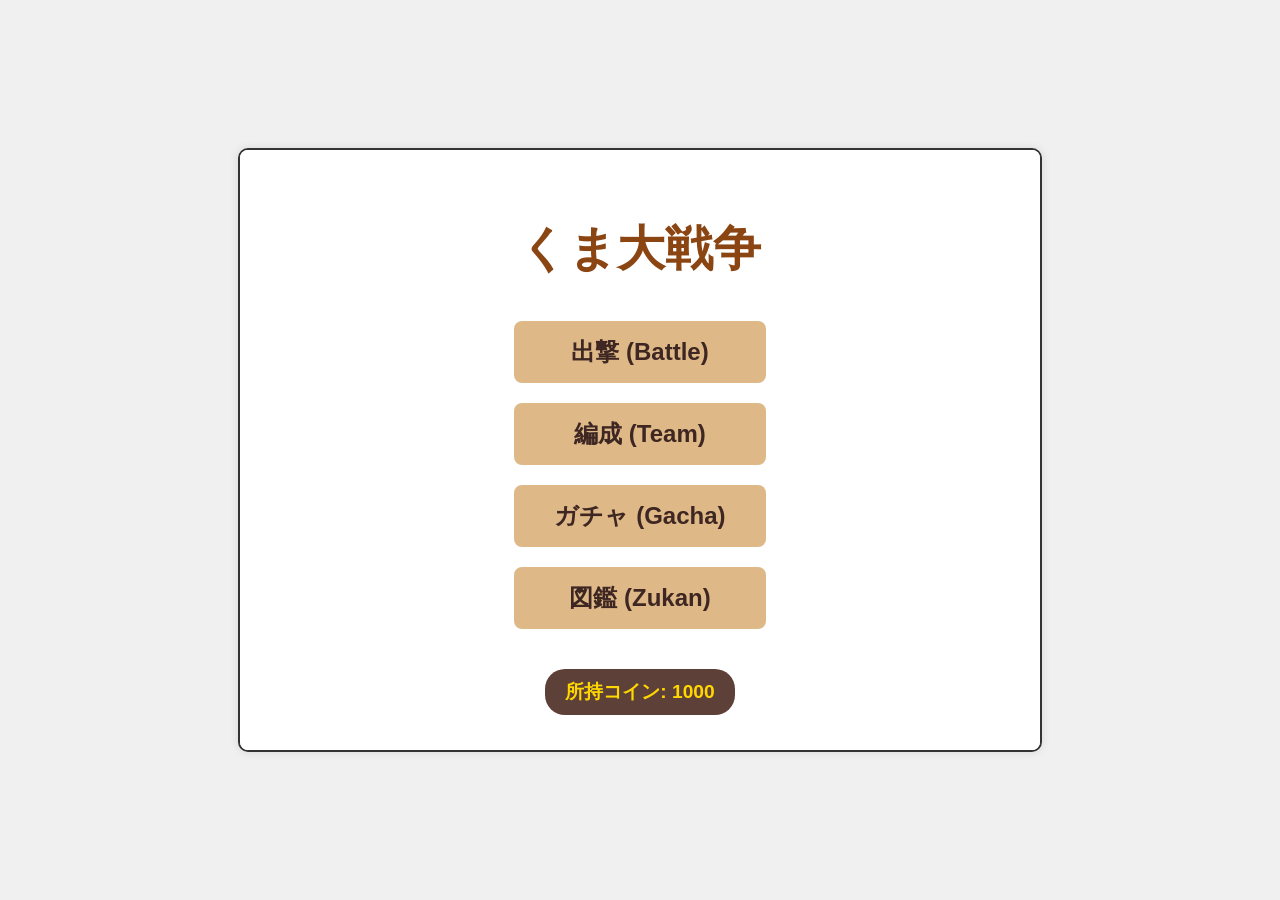
==== index.html @ 0bd3c13e "Add Worker Upgrade and Base Cannon features" ====
<!DOCTYPE html>
<html lang="ja">
<head>
    <meta charset="UTF-8">
    <meta name="viewport" content="width=device-width, initial-scale=1.0">
    <title>くま大戦争</title>
    <link rel="stylesheet" href="style.css">
</head>
<body>
    <div id="game-container">
        <!-- Main Menu -->
        <div id="main-menu-screen">
            <h1>くま大戦争</h1>
            <div class="menu-buttons">
                <button id="menu-start-btn" class="menu-btn">出撃 (Battle)</button>
                <button id="menu-team-btn" class="menu-btn">編成 (Team)</button>
                <button id="menu-gacha-btn" class="menu-btn">ガチャ (Gacha)</button>
                <button id="menu-zukan-btn" class="menu-btn">図鑑 (Zukan)</button>
            </div>
            <div id="global-coins-display">所持コイン: <span id="player-coins">0</span></div>
        </div>

        <!-- Team Select Screen -->
        <div id="team-select-screen" style="display: none;">
            <h2>チーム編成 (Team Edit)</h2>
            <p>10匹まで選んでください (<span id="team-count">0 / 10</span>)</p>
            <div id="team-grid">
                <!-- Generated by JS -->
            </div>
            <button id="back-to-menu-from-team-btn" class="back-btn">戻る</button>
        </div>

        <!-- Stage Select -->
        <div id="stage-select-screen" style="display: none;">
            <h2>ステージを選んでください</h2>
            <div class="stage-list">
                <!-- 1-10 -->
                <button class="stage-btn" data-stage="1">ステージ 1: 森の入り口</button>
                <button class="stage-btn" data-stage="2">ステージ 2: 蜂蜜の川</button>
                <button class="stage-btn" data-stage="3">ステージ 3: 洞窟の奥</button>
                <button class="stage-btn" data-stage="4">ステージ 4: 迷いの森</button>
                <button class="stage-btn" data-stage="5">ステージ 5: 嵐の山</button>
                <button class="stage-btn" data-stage="6">ステージ 6: 灼熱の砂漠</button>
                <button class="stage-btn" data-stage="7">ステージ 7: 氷の宮殿</button>
                <button class="stage-btn" data-stage="8">ステージ 8: 天空の城</button>
                <button class="stage-btn" data-stage="9">ステージ 9: 宇宙の果て</button>
                <button class="stage-btn" data-stage="10">ステージ 10: クマの神域</button>
                <!-- 11-20 -->
                <button class="stage-btn" data-stage="11">ステージ 11: 異次元の扉</button>
                <button class="stage-btn" data-stage="12">ステージ 12: 歪んだ時空</button>
                <button class="stage-btn" data-stage="13">ステージ 13: 混沌の海</button>
                <button class="stage-btn" data-stage="14">ステージ 14: 絶望の淵</button>
                <button class="stage-btn" data-stage="15">ステージ 15: 終焉の地</button>
                <button class="stage-btn" data-stage="16">ステージ 16: 再生の光</button>
                <button class="stage-btn" data-stage="17">ステージ 17: 神々の遊戯</button>
                <button class="stage-btn" data-stage="18">ステージ 18: 無限の回廊</button>
                <button class="stage-btn" data-stage="19">ステージ 19: 真理の扉</button>
                <button class="stage-btn" data-stage="20">ステージ 20: 最終決戦</button>
                <!-- 21-30 -->
                <button class="stage-btn" data-stage="21">ステージ 21: 天使の階段</button>
                <button class="stage-btn" data-stage="22">ステージ 22: 悪魔の住処</button>
                <button class="stage-btn" data-stage="23">ステージ 23: 機械仕掛けの森</button>
                <button class="stage-btn" data-stage="24">ステージ 24: 侍の道場</button>
                <button class="stage-btn" data-stage="25">ステージ 25: 竜の巣窟</button>
                <button class="stage-btn" data-stage="26">ステージ 26: 虹の架け橋</button>
                <button class="stage-btn" data-stage="27">ステージ 27: 闇の深淵</button>
                <button class="stage-btn" data-stage="28">ステージ 28: 光の果て</button>
                <button class="stage-btn" data-stage="29">ステージ 29: 虚無の空間</button>
                <button class="stage-btn" data-stage="30">ステージ 30: 新・最終決戦</button>
                <!-- 31-50 -->
                <button class="stage-btn" data-stage="31">ステージ 31: 幻影の塔 1F</button>
                <button class="stage-btn" data-stage="32">ステージ 32: 幻影の塔 2F</button>
                <button class="stage-btn" data-stage="33">ステージ 33: 幻影の塔 3F</button>
                <button class="stage-btn" data-stage="34">ステージ 34: 幻影の塔 4F</button>
                <button class="stage-btn" data-stage="35">ステージ 35: 幻影の塔 5F</button>
                <button class="stage-btn" data-stage="36">ステージ 36: 幻影の塔 6F</button>
                <button class="stage-btn" data-stage="37">ステージ 37: 幻影の塔 7F</button>
                <button class="stage-btn" data-stage="38">ステージ 38: 幻影の塔 8F</button>
                <button class="stage-btn" data-stage="39">ステージ 39: 幻影の塔 9F</button>
                <button class="stage-btn" data-stage="40">ステージ 40: 幻影の塔 頂上</button>
                <button class="stage-btn" data-stage="41">ステージ 41: 裏・森の入り口</button>
                <button class="stage-btn" data-stage="42">ステージ 42: 裏・蜂蜜の川</button>
                <button class="stage-btn" data-stage="43">ステージ 43: 裏・洞窟の奥</button>
                <button class="stage-btn" data-stage="44">ステージ 44: 裏・迷いの森</button>
                <button class="stage-btn" data-stage="45">ステージ 45: 裏・嵐の山</button>
                <button class="stage-btn" data-stage="46">ステージ 46: 裏・灼熱の砂漠</button>
                <button class="stage-btn" data-stage="47">ステージ 47: 裏・氷の宮殿</button>
                <button class="stage-btn" data-stage="48">ステージ 48: 裏・天空の城</button>
                <button class="stage-btn" data-stage="49">ステージ 49: 裏・宇宙の果て</button>
                <button class="stage-btn" data-stage="50">ステージ 50: 真・クマの神域</button>
                <!-- 51-100 (Rainbow Road) -->
                <button class="stage-btn" data-stage="51">ステージ 51: レインボーロード 1</button>
                <button class="stage-btn" data-stage="52">ステージ 52: レインボーロード 2</button>
                <button class="stage-btn" data-stage="53">ステージ 53: レインボーロード 3</button>
                <button class="stage-btn" data-stage="54">ステージ 54: レインボーロード 4</button>
                <button class="stage-btn" data-stage="55">ステージ 55: レインボーロード 5</button>
                <button class="stage-btn" data-stage="56">ステージ 56: レインボーロード 6</button>
                <button class="stage-btn" data-stage="57">ステージ 57: レインボーロード 7</button>
                <button class="stage-btn" data-stage="58">ステージ 58: レインボーロード 8</button>
                <button class="stage-btn" data-stage="59">ステージ 59: レインボーロード 9</button>
                <button class="stage-btn" data-stage="60">ステージ 60: レインボーロード 10</button>
                <button class="stage-btn" data-stage="61">ステージ 61: レインボーロード 11</button>
                <button class="stage-btn" data-stage="62">ステージ 62: レインボーロード 12</button>
                <button class="stage-btn" data-stage="63">ステージ 63: レインボーロード 13</button>
                <button class="stage-btn" data-stage="64">ステージ 64: レインボーロード 14</button>
                <button class="stage-btn" data-stage="65">ステージ 65: レインボーロード 15</button>
                <button class="stage-btn" data-stage="66">ステージ 66: レインボーロード 16</button>
                <button class="stage-btn" data-stage="67">ステージ 67: レインボーロード 17</button>
                <button class="stage-btn" data-stage="68">ステージ 68: レインボーロード 18</button>
                <button class="stage-btn" data-stage="69">ステージ 69: レインボーロード 19</button>
                <button class="stage-btn" data-stage="70">ステージ 70: レインボーロード 20</button>
                <button class="stage-btn" data-stage="71">ステージ 71: レインボーロード 21</button>
                <button class="stage-btn" data-stage="72">ステージ 72: レインボーロード 22</button>
                <button class="stage-btn" data-stage="73">ステージ 73: レインボーロード 23</button>
                <button class="stage-btn" data-stage="74">ステージ 74: レインボーロード 24</button>
                <button class="stage-btn" data-stage="75">ステージ 75: レインボーロード 25</button>
                <button class="stage-btn" data-stage="76">ステージ 76: レインボーロード 26</button>
                <button class="stage-btn" data-stage="77">ステージ 77: レインボーロード 27</button>
                <button class="stage-btn" data-stage="78">ステージ 78: レインボーロード 28</button>
                <button class="stage-btn" data-stage="79">ステージ 79: レインボーロード 29</button>
                <button class="stage-btn" data-stage="80">ステージ 80: レインボーロード 30</button>
                <button class="stage-btn" data-stage="81">ステージ 81: レインボーロード 31</button>
                <button class="stage-btn" data-stage="82">ステージ 82: レインボーロード 32</button>
                <button class="stage-btn" data-stage="83">ステージ 83: レインボーロード 33</button>
                <button class="stage-btn" data-stage="84">ステージ 84: レインボーロード 34</button>
                <button class="stage-btn" data-stage="85">ステージ 85: レインボーロード 35</button>
                <button class="stage-btn" data-stage="86">ステージ 86: レインボーロード 36</button>
                <button class="stage-btn" data-stage="87">ステージ 87: レインボーロード 37</button>
                <button class="stage-btn" data-stage="88">ステージ 88: レインボーロード 38</button>
                <button class="stage-btn" data-stage="89">ステージ 89: レインボーロード 39</button>
                <button class="stage-btn" data-stage="90">ステージ 90: レインボーロード 40</button>
                <button class="stage-btn" data-stage="91">ステージ 91: レインボーロード 41</button>
                <button class="stage-btn" data-stage="92">ステージ 92: レインボーロード 42</button>
                <button class="stage-btn" data-stage="93">ステージ 93: レインボーロード 43</button>
                <button class="stage-btn" data-stage="94">ステージ 94: レインボーロード 44</button>
                <button class="stage-btn" data-stage="95">ステージ 95: レインボーロード 45</button>
                <button class="stage-btn" data-stage="96">ステージ 96: レインボーロード 46</button>
                <button class="stage-btn" data-stage="97">ステージ 97: レインボーロード 47</button>
                <button class="stage-btn" data-stage="98">ステージ 98: レインボーロード 48</button>
                <button class="stage-btn" data-stage="99">ステージ 99: レインボーロード 49</button>
                <button class="stage-btn" data-stage="100">ステージ 100: レインボーロード 終点</button>
            </div>
            <button id="back-to-menu-btn" class="back-btn">戻る</button>
        </div>

        <!-- Gacha Screen -->
        <div id="gacha-screen" style="display: none;">
            <h2>キャラガチャ</h2>
            <div id="gacha-visual">
                <div id="gacha-result">?</div>
            </div>
            <p>1回 500コイン</p>
            <button id="pull-gacha-btn" class="menu-btn">ガチャを回す</button>
            <div id="gacha-message"></div>
            <button id="back-to-menu-from-gacha-btn" class="back-btn">戻る</button>
        </div>

        <!-- Zukan Screen -->
        <div id="zukan-screen" style="display: none;">
            <h2>キャラクター図鑑</h2>
            <div id="zukan-grid">
                <!-- Generated by JS -->
            </div>
            <button id="back-to-menu-from-zukan-btn" class="back-btn">戻る</button>
        </div>

        <!-- Game Screen -->
        <div id="game-screen" style="display: none;">
            <div id="game-header">
                <h2 id="current-stage-title">Stage Title</h2>
                <div id="money-container">¥ <span id="money-display">0</span></div>
            </div>

            <div id="battle-field">
                <div id="player-base" class="base">
                    <div class="base-hp">HP: <span id="player-base-hp">1000</span></div>
                    🏠
                </div>
                <div id="lane">
                    <!-- Units will be added here dynamically -->
                </div>
                <div id="enemy-base" class="base">
                    <div class="base-hp">HP: <span id="enemy-base-hp">1000</span></div>
                    🏰
                </div>
            </div>

            <div id="system-controls">
                <button id="upgrade-worker-btn" class="system-btn">働きネコ</button>
                <button id="fire-cannon-btn" class="system-btn" disabled>にゃんこ砲</button>
            </div>

            <div id="controls">
                <!-- Buttons generated by JS based on unlocks -->
            </div>

            <button id="back-to-select-btn">撤退する (ステージ選択へ)</button>
        </div>
    </div>
    <script src="game.js"></script>
</body>
</html>
---- style.css ----
body {
    font-family: 'Arial', sans-serif;
    background-color: #f0f0f0;
    display: flex;
    justify-content: center;
    align-items: center;
    height: 100vh;
    margin: 0;
}

#game-container {
    width: 800px;
    height: 600px;
    background-color: #fff;
    border: 2px solid #333;
    border-radius: 10px;
    box-shadow: 0 0 10px rgba(0,0,0,0.1);
    position: relative;
    overflow: hidden;
    display: flex;
    flex-direction: column;
}

/* Screens */
#main-menu-screen, #stage-select-screen, #gacha-screen, #zukan-screen, #team-select-screen, #game-screen {
    width: 100%;
    height: 100%;
    display: flex;
    flex-direction: column;
    align-items: center;
    position: absolute;
    top: 0;
    left: 0;
    background-color: #fff;
}

#main-menu-screen {
    justify-content: center;
    z-index: 10;
}

#stage-select-screen, #gacha-screen, #zukan-screen, #team-select-screen {
    z-index: 5;
    padding-top: 20px;
    overflow-y: auto;
}

/* Main Menu */
h1 {
    font-size: 3em;
    color: #8b4513;
    margin-bottom: 40px;
}

.menu-buttons {
    display: flex;
    flex-direction: column;
    gap: 20px;
    margin-bottom: 20px;
}

.menu-btn {
    padding: 15px 40px;
    font-size: 1.5em;
    cursor: pointer;
    background-color: #deb887;
    border: none;
    border-radius: 8px;
    color: #3e2723;
    font-weight: bold;
    transition: transform 0.1s;
}

.menu-btn:hover {
    background-color: #cd853f;
    transform: scale(1.05);
}

#global-coins-display {
    font-size: 1.2em;
    color: #ffd700;
    font-weight: bold;
    background-color: #5d4037;
    padding: 10px 20px;
    border-radius: 20px;
    margin-top: 20px;
}

/* Stage Select */
.stage-list {
    display: flex;
    flex-wrap: wrap;
    justify-content: center;
    gap: 10px;
    padding: 20px;
    max-height: 450px;
    overflow-y: auto;
}

.stage-btn {
    width: 200px;
    padding: 10px;
    font-size: 1em;
    cursor: pointer;
    background-color: #ffcc80;
    border: 1px solid #e65100;
    border-radius: 5px;
}

.stage-btn:disabled, .stage-btn.locked {
    background-color: #ccc;
    border-color: #999;
    color: #666;
    cursor: not-allowed;
    opacity: 0.6;
}

.back-btn {
    margin-top: 10px;
    padding: 10px 20px;
    background-color: #aaa;
    border: none;
    cursor: pointer;
    border-radius: 5px;
    font-size: 1em;
}

/* Gacha */
#gacha-visual {
    width: 200px;
    height: 200px;
    border: 5px dashed #ffa000;
    display: flex;
    justify-content: center;
    align-items: center;
    margin: 20px;
    background-color: #fff8e1;
    font-size: 5em;
}

#gacha-message {
    height: 30px;
    margin-top: 10px;
    color: #d84315;
    font-weight: bold;
}

/* Zukan & Team Select */
#zukan-grid, #team-grid {
    display: grid;
    grid-template-columns: repeat(4, 1fr);
    gap: 10px;
    padding: 20px;
    max-height: 450px;
    overflow-y: auto;
    width: 90%;
}

.zukan-item, .team-item {
    border: 2px solid #8d6e63;
    border-radius: 5px;
    padding: 10px;
    text-align: center;
    background-color: #efebe9;
    display: flex;
    flex-direction: column;
    align-items: center;
    justify-content: center;
    cursor: pointer; /* Enable pointer for team select */
    transition: all 0.2s;
}

.zukan-item.locked {
    background-color: #ccc;
    color: #666;
    cursor: default;
}

.team-item:hover {
    background-color: #d7ccc8;
}

.team-item.selected {
    border-color: #ff3d00;
    background-color: #ffccbc;
    box-shadow: 0 0 10px rgba(255, 61, 0, 0.5);
    transform: scale(1.05);
}

.zukan-icon {
    font-size: 3em;
    margin-bottom: 5px;
}

/* Game Screen */
#game-header {
    width: 100%;
    height: 50px;
    background-color: #8d6e63;
    color: white;
    display: flex;
    justify-content: space-between;
    align-items: center;
    padding: 0 20px;
    box-sizing: border-box;
}

#money-container {
    font-size: 1.5em;
    font-weight: bold;
    color: #ffd700;
}

#battle-field {
    flex-grow: 1;
    width: 100%;
    background-color: #e0f7fa;
    position: relative;
    overflow: hidden;
    display: flex;
    align-items: flex-end;
    padding-bottom: 20px;
    border-bottom: 5px solid #795548;
}

.base {
    width: 80px;
    height: 100px;
    font-size: 4em;
    display: flex;
    justify-content: center;
    align-items: flex-end;
    position: absolute;
    bottom: 20px;
    z-index: 10;
}

#player-base { left: 20px; }
#enemy-base { right: 20px; transform: scaleX(-1); }

.base-hp {
    position: absolute;
    top: -30px;
    font-size: 14px;
    background: rgba(0,0,0,0.5);
    color: white;
    padding: 2px 5px;
    border-radius: 3px;
    transform: scaleX(1);
    white-space: nowrap;
}
#enemy-base .base-hp { transform: scaleX(-1); }

#lane { width: 100%; height: 100%; position: relative; }

.unit {
    position: absolute;
    bottom: 20px;
    display: flex;
    justify-content: center;
    align-items: center;
    transition: left 0.1s linear;
    /* Improved Visibility */
    font-size: 1.5em;
    border: 2px solid white;
    box-shadow: 0 0 5px rgba(0,0,0,0.5);
    background-color: rgba(255, 255, 255, 0.9); /* More opaque */
    z-index: 20; /* Ensure on top */
}

.unit.player {
    color: #5d4037;
    border-color: #4caf50; /* Greenish border for allies */
    border-radius: 50%;
}
.unit.enemy {
    color: #b71c1c;
    border-color: #f44336; /* Reddish border for enemies */
    transform: scaleX(-1);
    border-radius: 50%;
}

/* Unit Styles */
.unit[data-type="little"] { width: 50px; height: 50px; font-size: 2em; } /* Increased base size */
.unit[data-type="pillar"] { width: 50px; height: 80px; font-size: 2em; border-radius: 5px; }
.unit[data-type="big"] { width: 70px; height: 70px; font-size: 2.5em; }
.unit[data-type="max"] { width: 100px; height: 100px; font-size: 4em; }
.unit[data-type="ninja"] { width: 45px; height: 45px; font-size: 1.8em; border: 2px solid #333; }
.unit[data-type="magic"] { width: 60px; height: 80px; font-size: 2.2em; border-radius: 30% 70% 70% 30% / 30% 30% 70% 70%; }
.unit[data-type="mecha"] { width: 90px; height: 90px; font-size: 3em; border: 3px solid silver; background-color: #90a4ae !important; }
.unit[data-type="galaxy"] { width: 120px; height: 120px; font-size: 5em; border: 3px solid gold; box-shadow: 0 0 15px purple; }
.unit[data-type="universe"] { width: 140px; height: 140px; font-size: 6em; border: 3px solid #000; box-shadow: 0 0 20px white; background: #000 !important; color: white; }
.unit[data-type="dimension"] { width: 80px; height: 80px; font-size: 4em; filter: invert(1); }
.unit[data-type="god"] { width: 150px; height: 150px; font-size: 7em; text-shadow: 0 0 10px gold; }
.unit[data-type="infinity"] { width: 160px; height: 160px; font-size: 8em; animation: pulse 1s infinite; }
.unit[data-type="fire"] { width: 60px; height: 60px; font-size: 2.5em; border: 2px solid red; background: #ffccbc; }
.unit[data-type="ice"] { width: 60px; height: 60px; font-size: 2.5em; border: 2px solid cyan; background: #e0f7fa; }
.unit[data-type="thunder"] { width: 50px; height: 50px; font-size: 2em; border: 2px solid yellow; background: #fff9c4; }
.unit[data-type="knight"] { width: 70px; height: 70px; font-size: 3em; border: 3px solid #555; background: #cfd8dc; border-radius: 10px; }
.unit[data-type="king"] { width: 100px; height: 100px; font-size: 4em; border: 4px solid gold; background: #ffe0b2; }
.unit[data-type="angel"] { width: 80px; height: 80px; font-size: 3em; border: 3px solid white; background: #e3f2fd; box-shadow: 0 0 15px white; }
.unit[data-type="devil"] { width: 90px; height: 90px; font-size: 3.5em; border: 3px solid #b71c1c; background: #212121; color: red; }
.unit[data-type="robot"] { width: 85px; height: 85px; font-size: 3.2em; border: 3px solid #78909c; background: #37474f; color: cyan; }
.unit[data-type="samurai"] { width: 75px; height: 75px; font-size: 3em; border: 3px solid #1a237e; background: #e8eaf6; }
.unit[data-type="craft"] { width: 100px; height: 60px; font-size: 3em; border: 2px solid #555; background: #b0bec5; border-radius: 5px 50% 50% 5px; } /* Plane shape-ish */
.unit[data-type="dragon"] { width: 120px; height: 100px; font-size: 5em; border: 3px solid green; background: #e8f5e9; }
.unit[data-type="hero"] { width: 80px; height: 80px; font-size: 3.5em; border: 3px solid blue; background: #e3f2fd; box-shadow: 0 0 10px blue; }
.unit[data-type="alien"] { width: 70px; height: 90px; font-size: 3em; border: 2px solid lime; background: #000; color: lime; }
.unit[data-type="ghost"] { width: 70px; height: 70px; font-size: 3em; opacity: 0.7; filter: blur(1px); background: #f3e5f5; border: 1px dashed purple; }
.unit[data-type="legend"] { width: 180px; height: 180px; font-size: 9em; border: 5px double gold; background: linear-gradient(45deg, #ffd700, #fff, #ffd700); box-shadow: 0 0 30px gold; animation: spin 5s linear infinite; }
.unit[data-type="shadow"] { width: 70px; height: 70px; font-size: 3em; background: #333; color: #fff; box-shadow: 0 0 10px #000; opacity: 0.8; }
.unit[data-type="sun"] { width: 130px; height: 130px; font-size: 6em; background: #ffeb3b; border: 3px solid orange; box-shadow: 0 0 30px orange; border-radius: 50%; }
.unit[data-type="moon"] { width: 110px; height: 110px; font-size: 5em; background: #3f51b5; color: white; border: 3px solid white; border-radius: 50%; }
.unit[data-type="star"] { width: 90px; height: 90px; font-size: 4em; background: #00bcd4; border: 2px solid white; animation: pulse 0.5s infinite; }
.unit[data-type="blackhole"] { width: 150px; height: 150px; font-size: 1em; background: black; border: 2px solid purple; box-shadow: inset 0 0 20px purple; border-radius: 50%; }
.unit[data-type="virus"] { width: 60px; height: 60px; font-size: 2.5em; background: #c8e6c9; border: 2px dotted green; }
.unit[data-type="glitch"] { width: 80px; height: 80px; font-size: 3.5em; background: #e1bee7; border: 2px solid magenta; font-family: monospace; }
.unit[data-type="ufo"] { width: 100px; height: 60px; font-size: 4em; background: silver; border: 2px solid green; border-radius: 50% 50% 20% 20%; }
.unit[data-type="sniper"] { width: 55px; height: 55px; font-size: 2.5em; border: 2px solid green; }
.unit[data-type="tank"] { width: 80px; height: 60px; font-size: 3em; border: 3px solid #3e2723; background: #8d6e63; border-radius: 10px; }
.unit[data-type="vampire"] { width: 60px; height: 60px; font-size: 2.8em; border: 2px solid red; background: #212121; color: white; }
.unit[data-type="zombie"] { width: 60px; height: 60px; font-size: 2.5em; border: 2px solid #558b2f; background: #c5e1a5; filter: grayscale(0.5); }
.unit[data-type="fairy"] { width: 50px; height: 50px; font-size: 2.2em; border: 2px solid pink; background: #fce4ec; box-shadow: 0 0 10px pink; }
.unit[data-type="giant"] { width: 120px; height: 120px; font-size: 5em; border: 4px solid #5d4037; }
.unit[data-type="chef"] { width: 60px; height: 60px; font-size: 2.5em; border: 2px solid #eee; background: white; }
.unit[data-type="idol"] { width: 65px; height: 65px; font-size: 2.8em; border: 2px solid #e040fb; background: #f3e5f5; animation: pulse 0.8s infinite; }
.unit[data-type="detective"] { width: 60px; height: 60px; font-size: 2.5em; border: 2px solid #795548; background: #d7ccc8; }
.unit[data-type="panda"] { width: 55px; height: 55px; font-size: 2.5em; border: 3px solid black; background: white; }
/* New Units */
.unit[data-type="leaf"] { width: 45px; height: 45px; font-size: 2em; border: 2px solid green; background: #e8f5e9; border-radius: 0 50% 0 50%; }
.unit[data-type="flower"] { width: 50px; height: 50px; font-size: 2.2em; border: 2px solid pink; background: #fffde7; border-radius: 50%; }
.unit[data-type="tree"] { width: 70px; height: 80px; font-size: 3em; border: 3px solid brown; background: #c8e6c9; border-radius: 10px; }
.unit[data-type="cactus"] { width: 50px; height: 70px; font-size: 2.5em; border: 2px solid green; background: #a5d6a7; border-radius: 20px; }
.unit[data-type="mushroom"] { width: 50px; height: 50px; font-size: 2.2em; border: 2px solid red; background: #ffcdd2; border-radius: 50% 50% 10% 10%; }
.unit[data-type="cat"] { width: 50px; height: 50px; font-size: 2.2em; border: 2px solid orange; background: #fff3e0; border-radius: 30% 30% 50% 50%; }
.unit[data-type="dog"] { width: 55px; height: 55px; font-size: 2.3em; border: 2px solid brown; background: #efebe9; border-radius: 40%; }
.unit[data-type="rabbit"] { width: 45px; height: 60px; font-size: 2em; border: 2px solid pink; background: white; border-radius: 40% 40% 50% 50%; }
.unit[data-type="turtle"] { width: 60px; height: 40px; font-size: 2em; border: 3px solid green; background: #c8e6c9; border-radius: 50%; }
.unit[data-type="shark"] { width: 80px; height: 50px; font-size: 3em; border: 2px solid blue; background: #e3f2fd; border-radius: 50% 0 0 50%; }
.unit[data-type="doctor"] { width: 60px; height: 60px; font-size: 2.5em; border: 2px solid #00acc1; background: white; }
.unit[data-type="nurse"] { width: 60px; height: 60px; font-size: 2.5em; border: 2px solid #f48fb1; background: #fce4ec; }
.unit[data-type="police"] { width: 60px; height: 60px; font-size: 2.5em; border: 3px solid #1a237e; background: #e8eaf6; }
.unit[data-type="firefighter"] { width: 65px; height: 65px; font-size: 2.8em; border: 3px solid #d32f2f; background: #ffebee; }
.unit[data-type="pilot"] { width: 60px; height: 60px; font-size: 2.5em; border: 2px solid #1565c0; background: #e3f2fd; }
.unit[data-type="astronaut"] { width: 70px; height: 70px; font-size: 3em; border: 3px solid white; background: #eeeeee; border-radius: 50%; }
.unit[data-type="elf"] { width: 55px; height: 80px; font-size: 2.5em; border: 2px solid #66bb6a; background: #f1f8e9; }
.unit[data-type="dwarf"] { width: 60px; height: 50px; font-size: 2.5em; border: 3px solid #5d4037; background: #d7ccc8; }
.unit[data-type="orc"] { width: 70px; height: 70px; font-size: 3em; border: 3px solid #2e7d32; background: #a5d6a7; }
.unit[data-type="goblin"] { width: 45px; height: 45px; font-size: 2em; border: 2px solid #1b5e20; background: #c8e6c9; }
.unit[data-type="slime"] { width: 50px; height: 40px; font-size: 2em; border: 2px solid #2196f3; background: #bbdefb; border-radius: 50% 50% 10% 10%; opacity: 0.8; }
.unit[data-type="skeleton"] { width: 55px; height: 80px; font-size: 2.5em; border: 2px solid #bdbdbd; background: white; }
.unit[data-type="witch"] { width: 65px; height: 80px; font-size: 3em; border: 2px solid #7b1fa2; background: #f3e5f5; }
.unit[data-type="wizard"] { width: 65px; height: 80px; font-size: 3em; border: 2px solid #1565c0; background: #e3f2fd; }
.unit[data-type="cyborg"] { width: 75px; height: 75px; font-size: 3.2em; border: 3px solid silver; background: #cfd8dc; clip-path: polygon(10% 0, 100% 0, 100% 90%, 90% 100%, 0 100%, 0 10%); }
.unit[data-type="drone"] { width: 50px; height: 40px; font-size: 2em; border: 2px solid #455a64; background: white; animation: pulse 0.2s infinite; }
.unit[data-type="laser"] { width: 70px; height: 70px; font-size: 3em; border: 2px solid red; background: #ffebee; box-shadow: 0 0 15px red; }
.unit[data-type="rocket"] { width: 50px; height: 80px; font-size: 3em; border: 2px solid orange; background: #fff3e0; border-radius: 50% 50% 10% 10%; }
.unit[data-type="ball"] { width: 40px; height: 40px; font-size: 2em; border: 2px solid black; background: white; border-radius: 50%; animation: spin 2s linear infinite; }
.unit[data-type="box"] { width: 50px; height: 50px; font-size: 2.5em; border: 3px solid #795548; background: #d7ccc8; border-radius: 2px; }
.unit[data-type="cloud"] { width: 70px; height: 50px; font-size: 2.5em; border: 2px solid #90a4ae; background: white; border-radius: 20px; opacity: 0.9; }
.unit[data-type="rainbow"] { width: 100px; height: 100px; font-size: 4em; border: 4px solid white; background: linear-gradient(to right, red, orange, yellow, green, blue, indigo, violet); border-radius: 50%; opacity: 0.8; }
/* New Units 2 */
.unit[data-type="burger"] { width: 60px; height: 50px; font-size: 2.5em; border: 2px solid orange; background: #ffe0b2; border-radius: 10px; }
.unit[data-type="pizza"] { width: 60px; height: 60px; font-size: 2.5em; border: 2px solid red; background: #fff3e0; clip-path: polygon(50% 0%, 0% 100%, 100% 100%); }
.unit[data-type="sushi"] { width: 60px; height: 40px; font-size: 2.5em; border: 2px solid #333; background: white; border-radius: 5px; }
.unit[data-type="donut"] { width: 50px; height: 50px; font-size: 2.2em; border: 3px solid pink; background: #f8bbd0; border-radius: 50%; }
.unit[data-type="cake"] { width: 50px; height: 50px; font-size: 2.2em; border: 2px solid pink; background: white; }
.unit[data-type="baseball"] { width: 50px; height: 50px; font-size: 2.2em; border: 2px solid red; background: white; border-radius: 50%; }
.unit[data-type="soccer"] { width: 50px; height: 50px; font-size: 2.2em; border: 2px solid black; background: white; border-radius: 50%; }
.unit[data-type="tennis"] { width: 45px; height: 45px; font-size: 2em; border: 2px solid white; background: #c6ff00; border-radius: 50%; }
.unit[data-type="basketball"] { width: 55px; height: 55px; font-size: 2.5em; border: 2px solid black; background: #ff9800; border-radius: 50%; }
.unit[data-type="golf"] { width: 40px; height: 40px; font-size: 2em; border: 1px solid gray; background: white; border-radius: 50%; }
.unit[data-type="guitar"] { width: 50px; height: 80px; font-size: 2.5em; border: 2px solid brown; background: #ffccbc; }
.unit[data-type="piano"] { width: 60px; height: 50px; font-size: 2.5em; border: 2px solid black; background: white; }
.unit[data-type="drum"] { width: 60px; height: 60px; font-size: 2.5em; border: 3px solid red; background: #eeeeee; border-radius: 50%; }
.unit[data-type="violin"] { width: 50px; height: 70px; font-size: 2.5em; border: 2px solid #5d4037; background: #d7ccc8; }
.unit[data-type="trumpet"] { width: 60px; height: 40px; font-size: 2.5em; border: 2px solid gold; background: #fff9c4; }
.unit[data-type="mummy"] { width: 55px; height: 70px; font-size: 2.5em; border: 2px solid #bdbdbd; background: #f5f5f5; }
.unit[data-type="werewolf"] { width: 70px; height: 70px; font-size: 3em; border: 3px solid #5d4037; background: #795548; }
.unit[data-type="reaper"] { width: 70px; height: 80px; font-size: 3em; border: 3px solid black; background: #212121; color: white; opacity: 0.9; }
.unit[data-type="bat"] { width: 60px; height: 40px; font-size: 2.5em; border: 2px solid black; background: #424242; color: white; border-radius: 50% 50% 0 0; }
.unit[data-type="metal"] { width: 50px; height: 40px; font-size: 2em; border: 3px solid silver; background: #eceff1; border-radius: 50% 50% 10% 10%; box-shadow: 0 0 10px silver; }

@keyframes spin { 100% { transform: rotate(360deg); } }

@keyframes pulse {
    0% { transform: scale(1); }
    50% { transform: scale(1.1); }
    100% { transform: scale(1); }
}

.fire-effect {
    position: absolute;
    font-size: 3em;
    animation: fadeUp 0.5s ease-out forwards;
    z-index: 100;
    pointer-events: none;
}

@keyframes fadeUp {
    0% { opacity: 1; transform: translateY(0) scale(1); }
    100% { opacity: 0; transform: translateY(-30px) scale(1.5); }
}

.angel-ascend {
    position: absolute;
    font-size: 3em;
    animation: angelFloat 1s ease-out forwards;
    z-index: 50;
    pointer-events: none;
    border: none !important; /* Remove unit borders */
    background: transparent !important; /* Remove unit backgrounds */
    box-shadow: none !important;
}

@keyframes angelFloat {
    0% { opacity: 1; transform: translateY(0) scale(1); }
    100% { opacity: 0; transform: translateY(-50px) scale(1.2); }
}

.rainbow-road {
    background: linear-gradient(45deg, red, orange, yellow, green, blue, indigo, violet, red) !important;
    background-size: 400% 400% !important;
    animation: rainbowScroll 5s ease infinite !important;
}

@keyframes rainbowScroll {
    0% { background-position: 0% 50%; }
    50% { background-position: 100% 50%; }
    100% { background-position: 0% 50%; }
}

.unit-evolved {
    border: 3px solid gold !important;
    box-shadow: 0 0 15px gold, inset 0 0 10px yellow !important;
    animation: evolvePulse 1.5s infinite alternate;
    z-index: 30; /* Higher than normal units */
}

@keyframes evolvePulse {
    0% { transform: scale(1); filter: brightness(1); }
    100% { transform: scale(1.1); filter: brightness(1.3); }
}

#controls {
    height: 140px;
    background-color: #5d4037;
    display: flex;
    align-items: center;
    gap: 10px;
    padding: 10px;
    overflow-x: auto;
}

.summon-btn {
    min-width: 100px;
    height: 100px;
    background-color: #ffcc80;
    border: 3px solid #e65100;
    border-radius: 8px;
    cursor: pointer;
    font-weight: bold;
    display: flex;
    flex-direction: column;
    justify-content: center;
    align-items: center;
    font-size: 0.9em;
}

.summon-btn:disabled {
    background-color: #cfd8dc;
    border-color: #b0bec5;
    cursor: not-allowed;
    opacity: 0.6;
}

#back-to-select-btn {
    position: absolute;
    top: 55px;
    right: 10px;
    background-color: rgba(255, 0, 0, 0.7);
    color: white;
    border: none;
    padding: 5px 10px;
    border-radius: 3px;
    cursor: pointer;
    z-index: 100;
}

#system-controls {
    display: flex;
    justify-content: space-between;
    padding: 5px 10px;
    background-color: #4e342e; /* Slightly darker than controls */
    border-bottom: 2px solid #3e2723;
}

.system-btn {
    flex: 1;
    margin: 0 5px;
    padding: 10px;
    height: 60px;
    border-radius: 5px;
    border: 3px solid #333;
    font-weight: bold;
    cursor: pointer;
    background-color: #bdbdbd;
    display: flex;
    justify-content: center;
    align-items: center;
    text-align: center;
    line-height: 1.2;
    font-size: 0.9em;
}

.system-btn:hover:not(:disabled) {
    filter: brightness(1.1);
}

.system-btn:disabled {
    opacity: 0.6;
    cursor: not-allowed;
}

#upgrade-worker-btn {
    background-color: #81c784; /* Greenish */
    border-color: #2e7d32;
    color: #1b5e20;
}

#fire-cannon-btn {
    background-color: #cfd8dc;
    border-color: #546e7a;
    color: #37474f;
}

#fire-cannon-btn.ready {
    background: linear-gradient(45deg, #2196f3, #64b5f6);
    border-color: #0d47a1;
    color: white;
    animation: pulse 1s infinite;
}

.cannon-blast {
    animation: fadeOut 0.2s forwards;
}

@keyframes fadeOut {
    to { opacity: 0; }
}
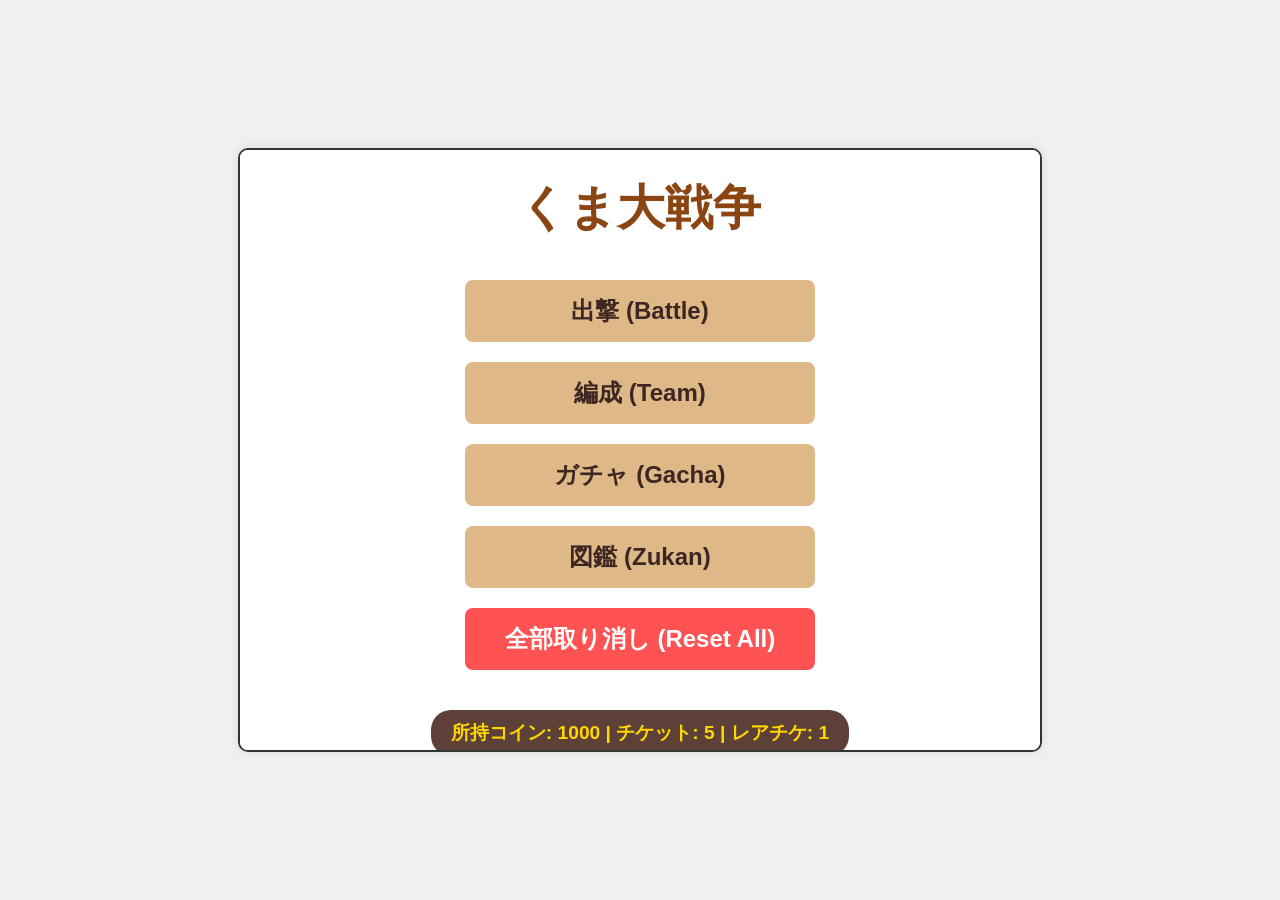
==== commit d1e0e4ba: "Finalize Kuma Wars with Stage Select, Ticket Gacha, and Reset" ====
--- a/index.html
+++ b/index.html
@@ -16,8 +16,13 @@
                 <button id="menu-team-btn" class="menu-btn">編成 (Team)</button>
                 <button id="menu-gacha-btn" class="menu-btn">ガチャ (Gacha)</button>
                 <button id="menu-zukan-btn" class="menu-btn">図鑑 (Zukan)</button>
-            </div>
-            <div id="global-coins-display">所持コイン: <span id="player-coins">0</span></div>
+                <button id="reset-all-btn" class="menu-btn" style="background-color: #ff5252; color: white;">全部取り消し (Reset All)</button>
+            </div>
+            <div id="global-coins-display">
+                所持コイン: <span id="player-coins">0</span> |
+                チケット: <span id="player-normal-tickets">0</span> |
+                レアチケ: <span id="player-rare-tickets">0</span>
+            </div>
         </div>
 
         <!-- Team Select Screen -->
@@ -149,8 +154,20 @@
             <div id="gacha-visual">
                 <div id="gacha-result">?</div>
             </div>
-            <p>1回 500コイン</p>
-            <button id="pull-gacha-btn" class="menu-btn">ガチャを回す</button>
+
+            <div class="gacha-controls">
+                <div class="gacha-box">
+                    <h3>通常ガチャ</h3>
+                    <p>チケット 1枚</p>
+                    <button id="pull-gacha-btn" class="menu-btn gacha-btn normal">回す</button>
+                </div>
+                <div class="gacha-box">
+                    <h3>レアガチャ</h3>
+                    <p>レアチケ 1枚</p>
+                    <button id="pull-rare-gacha-btn" class="menu-btn gacha-btn rare">回す</button>
+                </div>
+            </div>
+
             <div id="gacha-message"></div>
             <button id="back-to-menu-from-gacha-btn" class="back-btn">戻る</button>
         </div>
--- a/style.css
+++ b/style.css
@@ -548,3 +548,69 @@
 @keyframes fadeOut {
     to { opacity: 0; }
 }
+
+/* Gacha Controls Layout */
+.gacha-controls {
+    display: flex;
+    justify-content: center;
+    gap: 40px;
+    margin-top: 20px;
+    width: 100%;
+}
+
+.gacha-box {
+    display: flex;
+    flex-direction: column;
+    align-items: center;
+    background-color: rgba(255, 255, 255, 0.8);
+    padding: 20px;
+    border-radius: 10px;
+    box-shadow: 0 4px 6px rgba(0,0,0,0.1);
+    width: 200px;
+}
+
+.gacha-box h3 {
+    margin: 0 0 10px 0;
+    font-size: 1.5em;
+    color: #5d4037;
+}
+
+.gacha-box p {
+    font-weight: bold;
+    color: #424242;
+    margin-bottom: 15px;
+}
+
+.gacha-btn {
+    width: 100%;
+    font-size: 1.2em;
+    padding: 10px;
+    border: 2px solid;
+}
+
+.gacha-btn.normal {
+    background-color: #bbdefb;
+    border-color: #1976d2;
+    color: #0d47a1;
+}
+
+.gacha-btn.normal:hover {
+    background-color: #90caf9;
+}
+
+.gacha-btn.rare {
+    background: linear-gradient(45deg, #ffd700, #ffecb3, #ffd700);
+    border-color: #ffa000;
+    color: #3e2723;
+    animation: shine 2s infinite;
+}
+
+.gacha-btn.rare:hover {
+    filter: brightness(1.1);
+}
+
+@keyframes shine {
+    0% { background-position: 0% 50%; }
+    50% { background-position: 100% 50%; }
+    100% { background-position: 0% 50%; }
+}
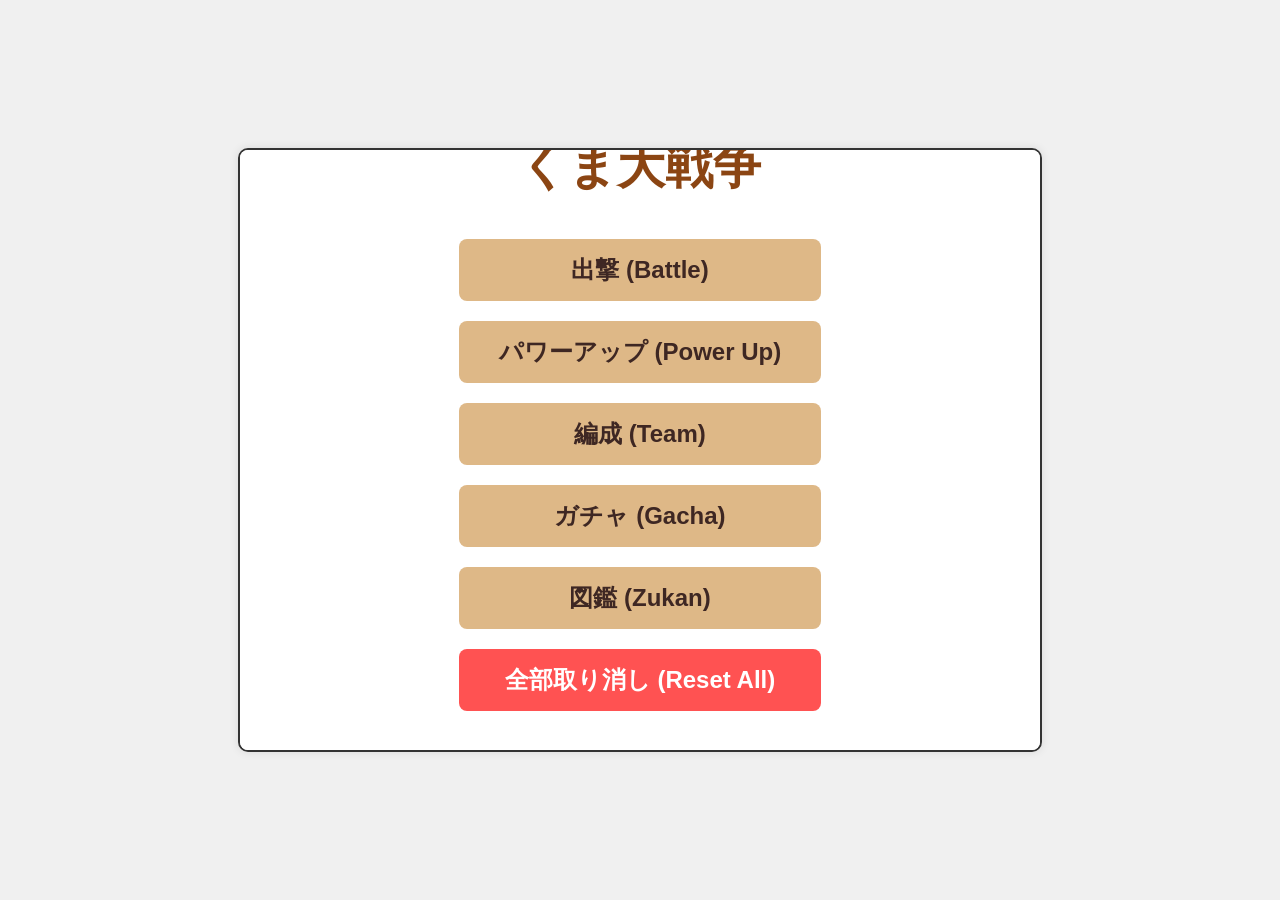
==== commit 75298894: "Add Knockback, Tower Visuals, and Power Up Screen" ====
--- a/index.html
+++ b/index.html
@@ -13,6 +13,7 @@
             <h1>くま大戦争</h1>
             <div class="menu-buttons">
                 <button id="menu-start-btn" class="menu-btn">出撃 (Battle)</button>
+                <button id="menu-powerup-btn" class="menu-btn">パワーアップ (Power Up)</button>
                 <button id="menu-team-btn" class="menu-btn">編成 (Team)</button>
                 <button id="menu-gacha-btn" class="menu-btn">ガチャ (Gacha)</button>
                 <button id="menu-zukan-btn" class="menu-btn">図鑑 (Zukan)</button>
@@ -23,6 +24,15 @@
                 チケット: <span id="player-normal-tickets">0</span> |
                 レアチケ: <span id="player-rare-tickets">0</span>
             </div>
+        </div>
+
+        <!-- Power Up Screen -->
+        <div id="powerup-screen" style="display: none;">
+            <h2>パワーアップ (Power Up)</h2>
+            <div class="powerup-list" id="powerup-list">
+                <!-- Generated by JS -->
+            </div>
+            <button id="back-to-menu-from-powerup-btn" class="back-btn">戻る</button>
         </div>
 
         <!-- Team Select Screen -->
--- a/style.css
+++ b/style.css
@@ -614,3 +614,249 @@
     50% { background-position: 100% 50%; }
     100% { background-position: 0% 50%; }
 }
+
+/* Hadou Wave Effect */
+.hadou-wave {
+    position: absolute;
+    bottom: 20px; /* Aligned with units */
+    left: 80px; /* Start at base */
+    height: 150px; /* Tall enough to cover units */
+    width: 60px; /* Width of the wave front */
+    background: linear-gradient(90deg, rgba(200,240,255,0.2) 0%, rgba(50,150,255,0.8) 50%, rgba(255,255,255,1) 100%);
+    z-index: 50;
+    pointer-events: none;
+    animation: hadouMove 1s linear forwards;
+    box-shadow: 0 0 30px cyan, inset 0 0 20px white;
+    border-radius: 0 50% 50% 0; /* Rounded front */
+    display: flex;
+    align-items: center;
+    justify-content: center;
+    font-size: 3em;
+    opacity: 0.8;
+}
+
+@keyframes hadouMove {
+    0% {
+        transform: translateX(0) scale(0.5);
+        opacity: 0;
+    }
+    10% {
+        opacity: 1;
+        transform: translateX(0) scale(1);
+    }
+    100% {
+        transform: translateX(800px) scale(1.5);
+        opacity: 0;
+    }
+}
+
+/* Battle Cats Parody Units - Bear Marks */
+.unit[data-type$="_kuma"] {
+    position: absolute; /* Already in .unit, but ensuring */
+}
+
+/* Add Bear Mark */
+.unit[data-type$="_kuma"]::after {
+    content: '🐻';
+    position: absolute;
+    top: -10px;
+    right: -10px;
+    font-size: 0.6em;
+    filter: drop-shadow(0 0 2px white);
+    z-index: 10;
+}
+
+/* Specific Styles */
+.unit[data-type="neko_kuma"] { width: 50px; height: 50px; font-size: 2em; border: 2px solid #bdbdbd; background: white; border-radius: 50%; }
+.unit[data-type="tank_kuma"] { width: 50px; height: 90px; font-size: 2em; border: 3px solid #bdbdbd; background: white; border-radius: 5px; } /* Tall */
+.unit[data-type="battle_kuma"] { width: 50px; height: 50px; font-size: 2em; border: 2px solid red; background: white; border-radius: 50%; } /* Red Axe theme */
+.unit[data-type="kimokawa_kuma"] { width: 40px; height: 100px; font-size: 2em; border: 2px solid #bdbdbd; background: white; display: flex; align-items: flex-start; padding-top: 10px; } /* Legs */
+.unit[data-type="ushi_kuma"] { width: 60px; height: 50px; font-size: 2em; border: 2px solid black; background: white; }
+.unit[data-type="tori_kuma"] { width: 50px; height: 50px; font-size: 2em; border: 2px solid #81c784; background: white; clip-path: polygon(50% 0%, 0% 100%, 100% 100%); } /* Triangle */
+.unit[data-type="sakana_kuma"] { width: 70px; height: 40px; font-size: 2em; border: 2px solid blue; background: #e3f2fd; border-radius: 50% 0 0 50%; }
+.unit[data-type="tokage_kuma"] { width: 60px; height: 80px; font-size: 2.5em; border: 3px solid purple; background: #f3e5f5; border-radius: 5px; }
+.unit[data-type="kyojin_kuma"] { width: 100px; height: 120px; font-size: 4em; border: 4px solid #333; background: #eceff1; }
+
+/* Meatshield Bears */
+.unit[data-type="tofu_kuma"] {
+    width: 40px; height: 40px;
+    font-size: 1.5em;
+    background: white;
+    border: 1px solid #ccc;
+    border-radius: 2px;
+    opacity: 0.9;
+}
+
+.unit[data-type="jelly_kuma"] {
+    width: 40px; height: 35px;
+    font-size: 1.5em;
+    background: rgba(255, 160, 0, 0.5); /* Orange translucent */
+    border: 2px solid rgba(255, 160, 0, 0.8);
+    border-radius: 50% 50% 10% 10%;
+    animation: jellyBounce 0.5s infinite;
+}
+
+@keyframes jellyBounce {
+    0%, 100% { transform: scale(1, 1); }
+    50% { transform: scale(1.1, 0.9); }
+}
+
+.unit[data-type="paper_kuma"] {
+    width: 30px; height: 45px;
+    font-size: 1.2em;
+    background: #fff;
+    border: 1px dashed #333;
+    transform: rotate(5deg);
+    opacity: 0.8;
+}
+
+/* Knockback Animation */
+.unit.knockback {
+    transition: left 0.1s ease-out;
+    filter: brightness(2) !important; /* Flash White */
+    opacity: 0.7;
+}
+
+/* Tower Visuals - Overriding Base Emojis */
+.base {
+    width: 100px;
+    height: 150px;
+    background: none; /* Remove previous if any */
+    display: flex;
+    justify-content: center;
+    align-items: flex-end;
+    font-size: 0; /* Hide emoji text */
+}
+
+/* Player Tower - Bear Tower */
+#player-base::before {
+    content: '';
+    position: absolute;
+    bottom: 0;
+    width: 80px;
+    height: 120px;
+    background: linear-gradient(to bottom, #8d6e63, #5d4037);
+    border: 4px solid #3e2723;
+    border-radius: 10px 10px 0 0;
+    box-shadow: 5px 5px 15px rgba(0,0,0,0.3);
+}
+
+#player-base::after {
+    content: ''; /* Bear Head on top */
+    position: absolute;
+    bottom: 110px;
+    width: 60px;
+    height: 50px;
+    background-color: #8d6e63;
+    border: 4px solid #3e2723;
+    border-radius: 50% 50% 10% 10%;
+}
+
+/* Enemy Tower - Generic Evil Tower */
+#enemy-base::before {
+    content: '';
+    position: absolute;
+    bottom: 0;
+    width: 70px;
+    height: 140px;
+    background: linear-gradient(to bottom, #cfd8dc, #546e7a);
+    border: 4px solid #263238;
+    clip-path: polygon(20% 0%, 80% 0%, 100% 100%, 0% 100%);
+}
+
+#enemy-base::after {
+    content: ''; /* Spike/Gem on top */
+    position: absolute;
+    bottom: 130px;
+    width: 40px;
+    height: 40px;
+    background-color: #f44336;
+    transform: rotate(45deg);
+    border: 2px solid #b71c1c;
+    box-shadow: 0 0 10px red;
+    animation: pulse 2s infinite;
+}
+
+/* Base HP Text Correction */
+.base-hp {
+    font-size: 14px; /* Restore font size */
+    z-index: 20;
+    top: -40px;
+}
+
+/* Cooldown Overlay */
+.summon-btn {
+    position: relative;
+    overflow: hidden;
+    /* Ensure content is above overlay */
+    z-index: 1;
+}
+
+.cooldown-overlay {
+    position: absolute;
+    bottom: 0;
+    left: 0;
+    width: 100%;
+    height: 0%; /* Starts empty */
+    background-color: rgba(0, 0, 0, 0.5);
+    z-index: -1; /* Behind text */
+    pointer-events: none;
+}
+
+/* Power Up Screen Styles */
+.powerup-list {
+    display: flex;
+    flex-direction: column;
+    gap: 15px;
+    width: 90%;
+    max-width: 600px;
+    overflow-y: auto;
+    padding-bottom: 20px;
+}
+
+.powerup-item {
+    display: flex;
+    align-items: center;
+    background-color: #e3f2fd;
+    border: 2px solid #2196f3;
+    border-radius: 10px;
+    padding: 10px;
+    box-shadow: 0 2px 5px rgba(0,0,0,0.1);
+}
+
+.powerup-icon {
+    font-size: 3em;
+    margin-right: 15px;
+    width: 60px;
+    text-align: center;
+}
+
+.powerup-info {
+    flex-grow: 1;
+}
+
+.powerup-name {
+    font-weight: bold;
+    font-size: 1.2em;
+    color: #0d47a1;
+}
+
+.powerup-desc {
+    color: #546e7a;
+    font-size: 0.9em;
+}
+
+.powerup-buy-btn {
+    background-color: #ffca28;
+    border: 2px solid #ff6f00;
+    border-radius: 5px;
+    padding: 10px 15px;
+    font-weight: bold;
+    color: #3e2723;
+    cursor: pointer;
+    min-width: 100px;
+}
+
+.powerup-buy-btn:hover {
+    background-color: #ffb300;
+}
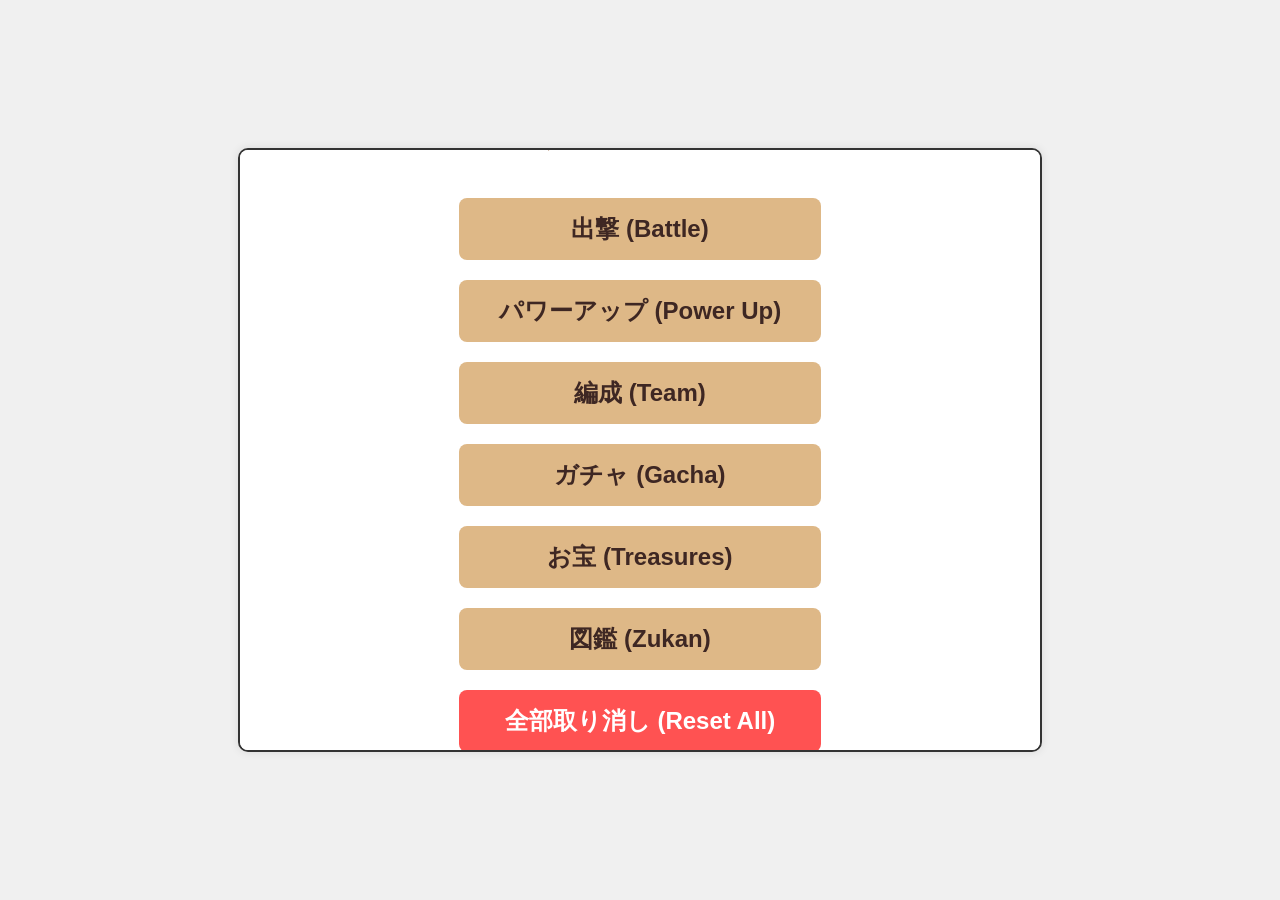
==== commit a8bb6f3f: "Implement Treasure System and Increase Enemy Difficulty" ====
--- a/index.html
+++ b/index.html
@@ -16,13 +16,15 @@
                 <button id="menu-powerup-btn" class="menu-btn">パワーアップ (Power Up)</button>
                 <button id="menu-team-btn" class="menu-btn">編成 (Team)</button>
                 <button id="menu-gacha-btn" class="menu-btn">ガチャ (Gacha)</button>
+                <button id="menu-treasure-btn" class="menu-btn">お宝 (Treasures)</button>
                 <button id="menu-zukan-btn" class="menu-btn">図鑑 (Zukan)</button>
                 <button id="reset-all-btn" class="menu-btn" style="background-color: #ff5252; color: white;">全部取り消し (Reset All)</button>
             </div>
             <div id="global-coins-display">
                 所持コイン: <span id="player-coins">0</span> |
                 チケット: <span id="player-normal-tickets">0</span> |
-                レアチケ: <span id="player-rare-tickets">0</span>
+                レアチケ: <span id="player-rare-tickets">0</span> |
+                レア玉: <span id="player-orbs">0</span>
             </div>
         </div>
 
@@ -33,6 +35,15 @@
                 <!-- Generated by JS -->
             </div>
             <button id="back-to-menu-from-powerup-btn" class="back-btn">戻る</button>
+        </div>
+
+        <!-- Treasure Screen -->
+        <div id="treasure-screen" style="display: none;">
+            <h2>お宝リスト (Treasures)</h2>
+            <div class="treasure-container" id="treasure-list">
+                <!-- Generated by JS -->
+            </div>
+            <button id="back-to-menu-from-treasure-btn" class="back-btn">戻る</button>
         </div>
 
         <!-- Team Select Screen -->
--- a/style.css
+++ b/style.css
@@ -860,3 +860,85 @@
 .powerup-buy-btn:hover {
     background-color: #ffb300;
 }
+
+/* Treasure Screen */
+.treasure-container {
+    width: 90%;
+    max-width: 700px;
+    height: 450px;
+    overflow-y: auto;
+    display: flex;
+    flex-direction: column;
+    gap: 15px;
+    padding: 10px;
+}
+
+.treasure-set {
+    background-color: #fff8e1;
+    border: 2px solid #ffca28;
+    border-radius: 8px;
+    padding: 10px;
+}
+
+.treasure-set-header {
+    display: flex;
+    justify-content: space-between;
+    align-items: center;
+    margin-bottom: 5px;
+    border-bottom: 1px solid #ffecb3;
+    padding-bottom: 5px;
+}
+
+.treasure-set-name {
+    font-weight: bold;
+    color: #5d4037;
+    font-size: 1.1em;
+}
+
+.treasure-set-rate {
+    font-weight: bold;
+    color: #ff6f00;
+}
+
+.treasure-set-desc {
+    font-size: 0.9em;
+    color: #795548;
+    margin-bottom: 10px;
+}
+
+.treasure-icons {
+    display: grid;
+    grid-template-columns: repeat(10, 1fr);
+    gap: 2px;
+}
+
+.treasure-icon {
+    width: 30px;
+    height: 30px;
+    border: 1px solid #ccc;
+    border-radius: 50%;
+    background-color: #eee;
+    display: flex;
+    justify-content: center;
+    align-items: center;
+    font-size: 0.8em;
+}
+
+.treasure-icon.gold { background: radial-gradient(#ffd700, #ffca28); border-color: #ff6f00; box-shadow: 0 0 5px gold; }
+.treasure-icon.silver { background: radial-gradient(#e0e0e0, #bdbdbd); border-color: #616161; }
+.treasure-icon.bronze { background: radial-gradient(#d7ccc8, #8d6e63); border-color: #5d4037; }
+
+/* Stage Button Indicators */
+.stage-treasure-indicator {
+    display: inline-block;
+    width: 15px;
+    height: 15px;
+    border-radius: 50%;
+    margin-right: 5px;
+    border: 1px solid #999;
+    background: #ccc;
+    vertical-align: middle;
+}
+.stage-treasure-indicator.gold { background: gold; border-color: orange; }
+.stage-treasure-indicator.silver { background: silver; border-color: gray; }
+.stage-treasure-indicator.bronze { background: #cd7f32; border-color: brown; }
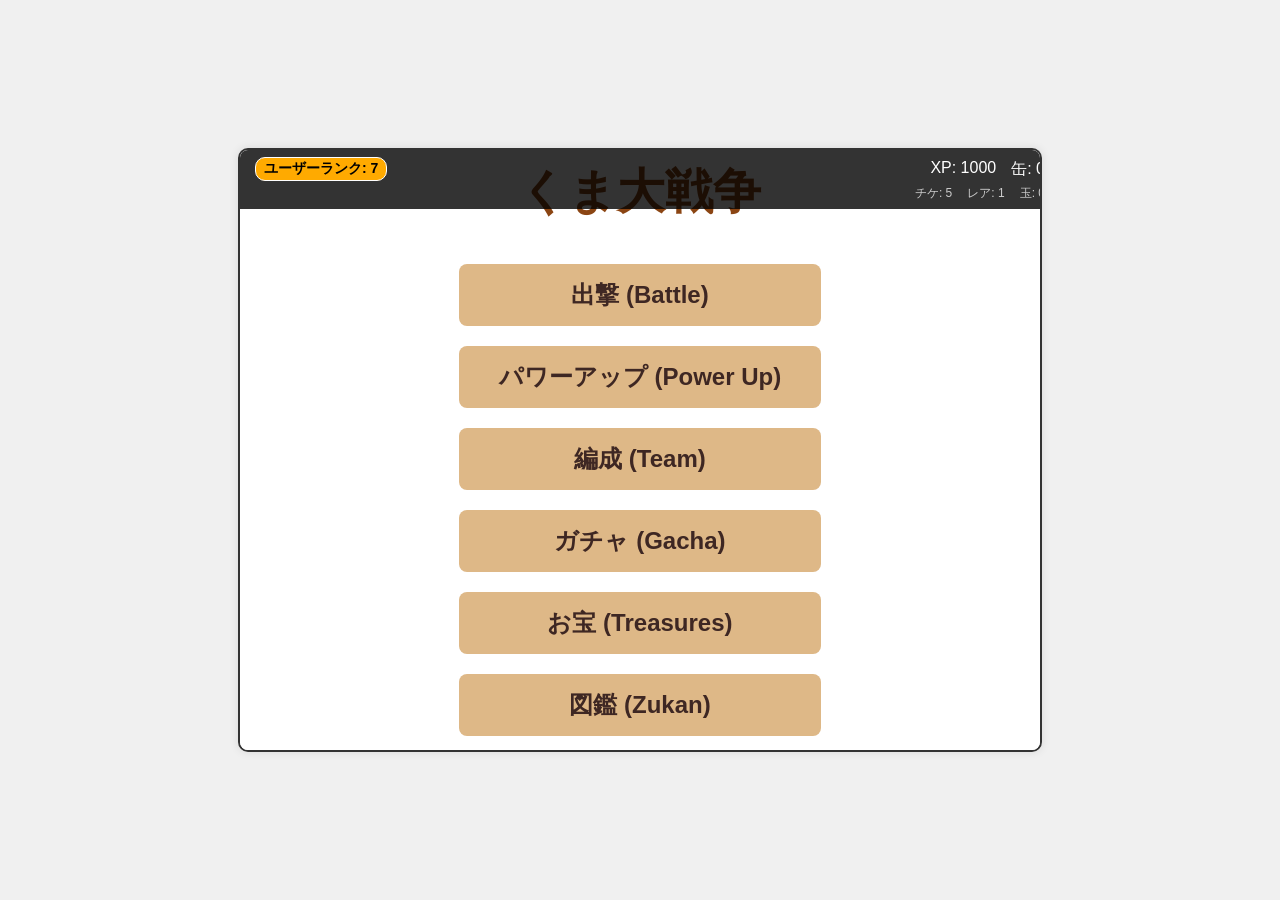
==== commit cd2173c0: "Refine UI with XP/Exchange System and Gacha Animation for 'More Battle Cats' feel - Implemented Pers" ====
--- a/index.html
+++ b/index.html
@@ -8,9 +8,27 @@
 </head>
 <body>
     <div id="game-container">
+        <!-- Persistent Header -->
+        <div id="global-header">
+            <div class="header-row">
+                <div class="user-rank-container">
+                    ユーザーランク: <span id="user-rank">0</span>
+                </div>
+                <div class="resources-container">
+                    <span class="res-item">XP: <span id="player-coins">0</span></span>
+                    <span class="res-item">缶: <span id="player-cat-food">0</span></span>
+                </div>
+            </div>
+            <div class="header-row small">
+                <span class="res-item">チケ: <span id="player-normal-tickets">0</span></span>
+                <span class="res-item">レア: <span id="player-rare-tickets">0</span></span>
+                <span class="res-item">玉: <span id="player-orbs">0</span></span>
+            </div>
+        </div>
+
         <!-- Main Menu -->
         <div id="main-menu-screen">
-            <h1>くま大戦争</h1>
+            <h1 style="margin-top: 60px;">くま大戦争</h1>
             <div class="menu-buttons">
                 <button id="menu-start-btn" class="menu-btn">出撃 (Battle)</button>
                 <button id="menu-powerup-btn" class="menu-btn">パワーアップ (Power Up)</button>
@@ -18,14 +36,34 @@
                 <button id="menu-gacha-btn" class="menu-btn">ガチャ (Gacha)</button>
                 <button id="menu-treasure-btn" class="menu-btn">お宝 (Treasures)</button>
                 <button id="menu-zukan-btn" class="menu-btn">図鑑 (Zukan)</button>
+                <button id="menu-exchange-btn" class="menu-btn" style="background-color: #4CAF50;">交換所 (Exchange)</button>
                 <button id="reset-all-btn" class="menu-btn" style="background-color: #ff5252; color: white;">全部取り消し (Reset All)</button>
             </div>
-            <div id="global-coins-display">
-                所持コイン: <span id="player-coins">0</span> |
-                チケット: <span id="player-normal-tickets">0</span> |
-                レアチケ: <span id="player-rare-tickets">0</span> |
-                レア玉: <span id="player-orbs">0</span>
-            </div>
+        </div>
+
+        <!-- Exchange Screen -->
+        <div id="exchange-screen" style="display: none;">
+            <h2>交換所 (Exchange)</h2>
+            <p>チケットや玉をXPに変換してレベルアップしよう！</p>
+
+            <div class="exchange-list">
+                <div class="exchange-item">
+                    <div class="ex-icon">🎫</div>
+                    <div class="ex-info">通常チケット<br>➔ 10,000 XP</div>
+                    <button id="ex-normal-btn" class="menu-btn ex-btn">交換</button>
+                </div>
+                <div class="exchange-item">
+                    <div class="ex-icon">🎟️</div>
+                    <div class="ex-info">レアチケット<br>➔ 50,000 XP</div>
+                    <button id="ex-rare-btn" class="menu-btn ex-btn">交換</button>
+                </div>
+                <div class="exchange-item">
+                    <div class="ex-icon">🔮</div>
+                    <div class="ex-info">レア玉<br>➔ 100,000 XP</div>
+                    <button id="ex-orb-btn" class="menu-btn ex-btn">交換</button>
+                </div>
+            </div>
+            <button id="back-to-menu-from-exchange-btn" class="back-btn">戻る</button>
         </div>
 
         <!-- Power Up Screen -->
@@ -172,6 +210,12 @@
         <!-- Gacha Screen -->
         <div id="gacha-screen" style="display: none;">
             <h2>キャラガチャ</h2>
+
+            <!-- Capsule Animation Container -->
+            <div id="gacha-capsule-container" style="display: none;">
+                <div id="gacha-capsule">💊</div>
+            </div>
+
             <div id="gacha-visual">
                 <div id="gacha-result">?</div>
             </div>
@@ -209,6 +253,11 @@
                 <div id="money-container">¥ <span id="money-display">0</span></div>
             </div>
 
+            <div id="battle-items">
+                <button id="item-speed-btn" class="battle-item-btn">⏩ Speed</button>
+                <button id="item-sniper-btn" class="battle-item-btn">🎯 Sniper</button>
+            </div>
+
             <div id="battle-field">
                 <div id="player-base" class="base">
                     <div class="base-hp">HP: <span id="player-base-hp">1000</span></div>
@@ -232,6 +281,41 @@
                 <!-- Buttons generated by JS based on unlocks -->
             </div>
 
+            <div id="god-button">神</div>
+
+            <!-- God Menu Overlay -->
+            <div id="god-menu-overlay" style="display: none;">
+                <div id="god-face">🐻</div>
+                <div class="god-options">
+                    <div class="god-option" id="god-thunder-btn">
+                        <div class="god-icon">⚡</div>
+                        <div class="god-desc">神の雷 (Thunder)<br>敵全体にダメージ</div>
+                        <div class="god-cost">20缶</div>
+                    </div>
+                    <div class="god-option" id="god-babyboom-btn">
+                        <div class="god-icon">👶</div>
+                        <div class="god-desc">ベビーラッシュ (Baby Boom)<br>1分間生産し放題</div>
+                        <div class="god-cost">50缶</div>
+                    </div>
+                    <div class="god-option" id="god-heal-btn">
+                        <div class="god-icon">❤️</div>
+                        <div class="god-desc">神の癒し (Heal)<br>城HP全回復</div>
+                        <div class="god-cost">10缶</div>
+                    </div>
+                </div>
+                <button id="close-god-menu-btn">戻る</button>
+            </div>
+
+            <div id="start-overlay" class="fullscreen-overlay">
+                <div id="battle-start-text">BATTLE START!!</div>
+            </div>
+
+            <div id="result-overlay" class="fullscreen-overlay" style="display: none; background: rgba(0,0,0,0.8); flex-direction: column;">
+                <div id="result-title" style="font-size: 50px; color: gold; margin-bottom: 20px;">VICTORY</div>
+                <div id="result-message" style="color: white; white-space: pre-wrap; text-align: center; margin-bottom: 30px;">Reward...</div>
+                <button id="result-ok-btn" class="menu-btn">OK</button>
+            </div>
+
             <button id="back-to-select-btn">撤退する (ステージ選択へ)</button>
         </div>
     </div>
--- a/style.css
+++ b/style.css
@@ -942,3 +942,384 @@
 .stage-treasure-indicator.gold { background: gold; border-color: orange; }
 .stage-treasure-indicator.silver { background: silver; border-color: gray; }
 .stage-treasure-indicator.bronze { background: #cd7f32; border-color: brown; }
+
+/* Trait Visuals */
+.unit[data-type="red_bear"] { background-color: #ffcdd2; border-color: #d32f2f; }
+.unit[data-type="black_bear"] { background-color: #424242; color: white; border-color: black; }
+.unit[data-type="float_bear"] { animation: floatBob 1s ease-in-out infinite; }
+.unit[data-type="metal_bear"] { background: linear-gradient(135deg, #e0e0e0, #9e9e9e); border-color: #616161; }
+.unit[data-type="angel_bear"] { box-shadow: 0 0 15px gold; border-color: #ffeb3b; }
+.unit[data-type="alien_bear"] { filter: hue-rotate(90deg); border-color: #00e676; }
+
+@keyframes floatBob {
+    0%, 100% { transform: translateY(0) scaleX(-1); } /* Keep enemy flip */
+    50% { transform: translateY(-10px) scaleX(-1); }
+}
+
+/* Critical Hit Visual */
+.critical-hit {
+    position: absolute;
+    color: #ffeb3b;
+    font-weight: bold;
+    font-size: 2em;
+    text-shadow: 0 0 5px orange;
+    animation: critPop 0.5s ease-out forwards;
+    z-index: 100;
+    pointer-events: none;
+}
+
+@keyframes critPop {
+    0% { transform: scale(0.5); opacity: 0; }
+    50% { transform: scale(1.5); opacity: 1; }
+    100% { transform: scale(1); opacity: 0; }
+}
+
+/* God Button */
+#god-button {
+    position: absolute;
+    top: 60px;
+    right: 20px;
+    width: 50px;
+    height: 50px;
+    background: radial-gradient(circle, #ffd700, #ff8c00);
+    border: 3px solid #fff;
+    border-radius: 50%;
+    display: flex;
+    justify-content: center;
+    align-items: center;
+    font-size: 24px;
+    font-weight: bold;
+    color: #fff;
+    cursor: pointer;
+    box-shadow: 0 0 10px rgba(255, 215, 0, 0.8);
+    z-index: 90;
+    animation: pulse-god 2s infinite;
+}
+
+@keyframes pulse-god {
+    0% { transform: scale(1); box-shadow: 0 0 10px rgba(255, 215, 0, 0.8); }
+    50% { transform: scale(1.1); box-shadow: 0 0 20px rgba(255, 215, 0, 1); }
+    100% { transform: scale(1); box-shadow: 0 0 10px rgba(255, 215, 0, 0.8); }
+}
+
+/* God Menu Overlay */
+#god-menu-overlay {
+    position: absolute;
+    top: 0;
+    left: 0;
+    width: 100%;
+    height: 100%;
+    background: rgba(0, 0, 0, 0.8);
+    z-index: 200;
+    flex-direction: column;
+    justify-content: center;
+    align-items: center;
+    color: white;
+}
+
+#god-face {
+    font-size: 100px;
+    margin-bottom: 20px;
+    animation: float-face 3s ease-in-out infinite;
+    text-shadow: 0 0 20px gold;
+}
+
+@keyframes float-face {
+    0%, 100% { transform: translateY(0); }
+    50% { transform: translateY(-20px); }
+}
+
+.god-options {
+    display: flex;
+    gap: 20px;
+    margin-bottom: 30px;
+}
+
+.god-option {
+    background: #333;
+    border: 2px solid gold;
+    padding: 15px;
+    border-radius: 10px;
+    text-align: center;
+    cursor: pointer;
+    transition: transform 0.2s;
+    width: 120px;
+}
+
+.god-option:hover {
+    transform: scale(1.05);
+    background: #444;
+}
+
+.god-icon {
+    font-size: 40px;
+    margin-bottom: 10px;
+}
+
+.god-desc {
+    font-size: 12px;
+    margin-bottom: 10px;
+}
+
+.god-cost {
+    font-size: 14px;
+    color: #ffd700;
+    font-weight: bold;
+}
+
+#close-god-menu-btn {
+    padding: 10px 30px;
+    font-size: 18px;
+    background: #666;
+    color: white;
+    border: none;
+    border-radius: 5px;
+    cursor: pointer;
+}
+
+/* Battle Items */
+#battle-items {
+    position: absolute;
+    top: 60px;
+    left: 20px;
+    display: flex;
+    flex-direction: column;
+    gap: 10px;
+    z-index: 90;
+}
+
+.battle-item-btn {
+    width: 60px;
+    height: 40px;
+    background: #444;
+    border: 2px solid #888;
+    color: white;
+    font-size: 12px;
+    cursor: pointer;
+    border-radius: 5px;
+    opacity: 0.7;
+    transition: all 0.2s;
+}
+
+.battle-item-btn.active {
+    background: #ff8c00;
+    border-color: gold;
+    opacity: 1;
+    transform: scale(1.1);
+}
+
+.sniper-mark {
+    position: absolute;
+    font-size: 40px;
+    z-index: 100;
+    animation: ping 0.5s ease-out;
+}
+@keyframes ping {
+    0% { transform: scale(0.5); opacity: 1; }
+    100% { transform: scale(2); opacity: 0; }
+}
+
+
+/* Unit Animations */
+@keyframes walk-bounce {
+    0% { transform: translateY(0) scale(1, 1); }
+    25% { transform: translateY(-3px) scale(1.05, 0.95); }
+    50% { transform: translateY(0) scale(1, 1); }
+    75% { transform: translateY(-1px) scale(0.98, 1.02); }
+    100% { transform: translateY(0) scale(1, 1); }
+}
+
+.unit {
+    animation: walk-bounce 0.5s infinite linear;
+}
+
+.unit.fighting {
+    animation: none; /* Stop walking animation */
+}
+
+.unit.fighting.attacking {
+    animation: attack-lunge 0.3s ease-in-out;
+}
+
+@keyframes attack-lunge {
+    0% { transform: translateX(0); }
+    50% { transform: translateX(10px) scale(1.2); }
+    100% { transform: translateX(0); }
+}
+
+/* For Enemy (move left) */
+.unit.enemy.fighting.attacking {
+    animation: attack-lunge-enemy 0.3s ease-in-out;
+}
+
+@keyframes attack-lunge-enemy {
+    0% { transform: translateX(0) scaleX(-1); }
+    50% { transform: translateX(-10px) scaleX(-1) scale(1.2); }
+    100% { transform: translateX(0) scaleX(-1); }
+}
+
+/* Overlays */
+.fullscreen-overlay {
+    position: absolute;
+    top: 0;
+    left: 0;
+    width: 100%;
+    height: 100%;
+    pointer-events: none;
+    display: flex;
+    justify-content: center;
+    align-items: center;
+    z-index: 300;
+}
+
+#battle-start-text {
+    font-size: 60px;
+    font-weight: bold;
+    color: #ff4400;
+    text-shadow: 2px 2px 0 #fff, -2px -2px 0 #fff, 2px -2px 0 #fff, -2px 2px 0 #fff;
+    opacity: 0;
+}
+
+@keyframes battle-start-anim {
+    0% { transform: scale(3); opacity: 0; }
+    20% { transform: scale(1); opacity: 1; }
+    80% { transform: scale(1); opacity: 1; }
+    100% { transform: scale(0); opacity: 0; }
+}
+
+.animate-start {
+    animation: battle-start-anim 2s ease-out forwards;
+}
+
+
+/* Global Header */
+#global-header {
+    position: absolute;
+    top: 0;
+    left: 0;
+    width: 100%;
+    background: rgba(0, 0, 0, 0.8);
+    color: white;
+    padding: 5px;
+    z-index: 500;
+    display: flex;
+    flex-direction: column;
+    box-sizing: border-box;
+}
+
+.header-row {
+    display: flex;
+    justify-content: space-between;
+    align-items: center;
+    width: 100%;
+    padding: 2px 10px;
+}
+
+.header-row.small {
+    font-size: 12px;
+    justify-content: flex-end;
+    gap: 15px;
+    color: #ccc;
+}
+
+.user-rank-container {
+    background: #ffaa00;
+    padding: 2px 8px;
+    border-radius: 10px;
+    font-weight: bold;
+    color: #000;
+    border: 1px solid #fff;
+    font-size: 14px;
+}
+
+.resources-container {
+    display: flex;
+    gap: 15px;
+}
+
+.res-item {
+    white-space: nowrap;
+}
+
+/* Adjust screens to not overlap header */
+#main-menu-screen, #stage-select-screen, #gacha-screen, #zukan-screen, #team-select-screen, #powerup-screen, #treasure-screen, #exchange-screen {
+    padding-top: 60px; /* Space for header */
+}
+
+/* Game Screen specific */
+#game-screen {
+    /* Battle screen has its own header, maybe hide global header?
+       Or overlay it. Let's hide global header during battle via JS or CSS */
+}
+
+/* Exchange Screen */
+.exchange-list {
+    display: flex;
+    flex-direction: column;
+    gap: 20px;
+    width: 80%;
+    max-width: 400px;
+}
+
+.exchange-item {
+    display: flex;
+    align-items: center;
+    background: #fff;
+    border: 2px solid #ccc;
+    border-radius: 10px;
+    padding: 10px;
+    color: #333;
+}
+
+.ex-icon {
+    font-size: 40px;
+    margin-right: 20px;
+}
+
+.ex-info {
+    flex-grow: 1;
+    font-size: 14px;
+    font-weight: bold;
+}
+
+.ex-btn {
+    width: 80px;
+    padding: 8px;
+    font-size: 14px;
+}
+
+/* Gacha Animation */
+#gacha-capsule-container {
+    position: absolute;
+    top: 0;
+    left: 0;
+    width: 100%;
+    height: 100%;
+    background: rgba(0,0,0,0.8);
+    display: flex;
+    justify-content: center;
+    align-items: center;
+    z-index: 200;
+}
+
+#gacha-capsule {
+    font-size: 100px;
+    animation: roll-in 1s ease-out forwards, shake 0.5s 1s ease-in-out infinite, open-pop 0.2s 2s forwards;
+}
+
+@keyframes roll-in {
+    0% { transform: translateX(100vw) rotate(0deg); }
+    100% { transform: translateX(0) rotate(-360deg); }
+}
+
+@keyframes shake {
+    0%, 100% { transform: rotate(0deg); }
+    25% { transform: rotate(10deg); }
+    75% { transform: rotate(-10deg); }
+}
+
+@keyframes open-pop {
+    0% { transform: scale(1); opacity: 1; }
+    50% { transform: scale(1.5); opacity: 1; }
+    100% { transform: scale(2); opacity: 0; }
+}
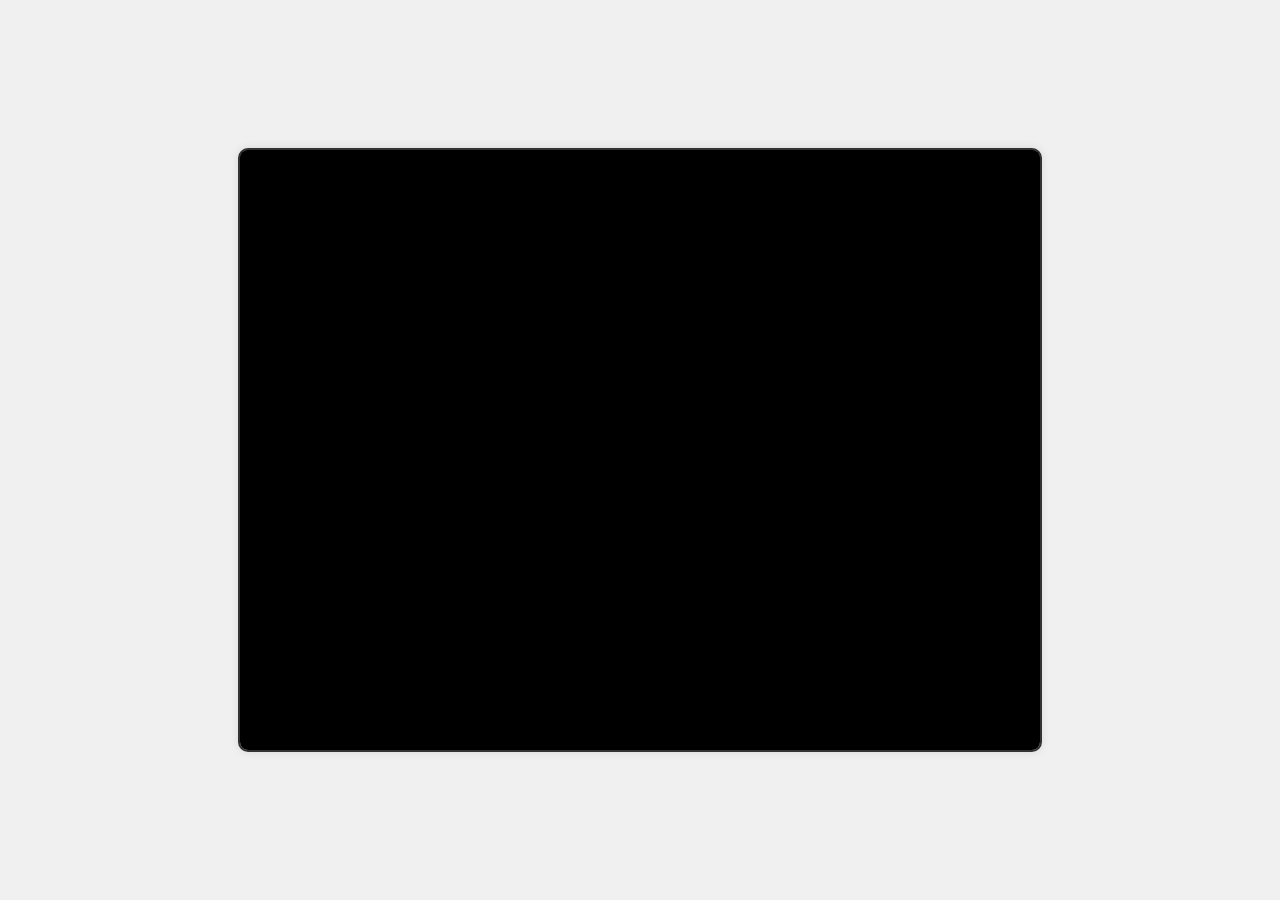
==== commit 8c6a538f: "Implement Map System, Battle UI Polish, and Intro for 'More Battle Cats' - **Map System:** Replaced " ====
--- a/index.html
+++ b/index.html
@@ -26,8 +26,24 @@
             </div>
         </div>
 
+        <!-- Intro Screen -->
+        <div id="intro-screen" style="display: flex; position: absolute; top: 0; left: 0; width: 100%; height: 100%; background: black; z-index: 1000; flex-direction: column; justify-content: center; align-items: center; overflow: hidden;">
+            <div id="intro-scroller">
+                <p>西暦20XX年...</p>
+                <p>突如として現れた</p>
+                <p>謎の生物「クマ」</p>
+                <p>彼らは可愛かった。</p>
+                <p>しかし、凶暴だった。</p>
+                <p>世界はハチミツに包まれた。</p>
+                <p>人々は恐怖した。</p>
+                <p>「くま大戦争」の始まりである。</p>
+                <p>...</p>
+                <p>（タップしてスキップ）</p>
+            </div>
+        </div>
+
         <!-- Main Menu -->
-        <div id="main-menu-screen">
+        <div id="main-menu-screen" style="display: none;">
             <h1 style="margin-top: 60px;">くま大戦争</h1>
             <div class="menu-buttons">
                 <button id="menu-start-btn" class="menu-btn">出撃 (Battle)</button>
@@ -96,115 +112,24 @@
 
         <!-- Stage Select -->
         <div id="stage-select-screen" style="display: none;">
-            <h2>ステージを選んでください</h2>
-            <div class="stage-list">
-                <!-- 1-10 -->
-                <button class="stage-btn" data-stage="1">ステージ 1: 森の入り口</button>
-                <button class="stage-btn" data-stage="2">ステージ 2: 蜂蜜の川</button>
-                <button class="stage-btn" data-stage="3">ステージ 3: 洞窟の奥</button>
-                <button class="stage-btn" data-stage="4">ステージ 4: 迷いの森</button>
-                <button class="stage-btn" data-stage="5">ステージ 5: 嵐の山</button>
-                <button class="stage-btn" data-stage="6">ステージ 6: 灼熱の砂漠</button>
-                <button class="stage-btn" data-stage="7">ステージ 7: 氷の宮殿</button>
-                <button class="stage-btn" data-stage="8">ステージ 8: 天空の城</button>
-                <button class="stage-btn" data-stage="9">ステージ 9: 宇宙の果て</button>
-                <button class="stage-btn" data-stage="10">ステージ 10: クマの神域</button>
-                <!-- 11-20 -->
-                <button class="stage-btn" data-stage="11">ステージ 11: 異次元の扉</button>
-                <button class="stage-btn" data-stage="12">ステージ 12: 歪んだ時空</button>
-                <button class="stage-btn" data-stage="13">ステージ 13: 混沌の海</button>
-                <button class="stage-btn" data-stage="14">ステージ 14: 絶望の淵</button>
-                <button class="stage-btn" data-stage="15">ステージ 15: 終焉の地</button>
-                <button class="stage-btn" data-stage="16">ステージ 16: 再生の光</button>
-                <button class="stage-btn" data-stage="17">ステージ 17: 神々の遊戯</button>
-                <button class="stage-btn" data-stage="18">ステージ 18: 無限の回廊</button>
-                <button class="stage-btn" data-stage="19">ステージ 19: 真理の扉</button>
-                <button class="stage-btn" data-stage="20">ステージ 20: 最終決戦</button>
-                <!-- 21-30 -->
-                <button class="stage-btn" data-stage="21">ステージ 21: 天使の階段</button>
-                <button class="stage-btn" data-stage="22">ステージ 22: 悪魔の住処</button>
-                <button class="stage-btn" data-stage="23">ステージ 23: 機械仕掛けの森</button>
-                <button class="stage-btn" data-stage="24">ステージ 24: 侍の道場</button>
-                <button class="stage-btn" data-stage="25">ステージ 25: 竜の巣窟</button>
-                <button class="stage-btn" data-stage="26">ステージ 26: 虹の架け橋</button>
-                <button class="stage-btn" data-stage="27">ステージ 27: 闇の深淵</button>
-                <button class="stage-btn" data-stage="28">ステージ 28: 光の果て</button>
-                <button class="stage-btn" data-stage="29">ステージ 29: 虚無の空間</button>
-                <button class="stage-btn" data-stage="30">ステージ 30: 新・最終決戦</button>
-                <!-- 31-50 -->
-                <button class="stage-btn" data-stage="31">ステージ 31: 幻影の塔 1F</button>
-                <button class="stage-btn" data-stage="32">ステージ 32: 幻影の塔 2F</button>
-                <button class="stage-btn" data-stage="33">ステージ 33: 幻影の塔 3F</button>
-                <button class="stage-btn" data-stage="34">ステージ 34: 幻影の塔 4F</button>
-                <button class="stage-btn" data-stage="35">ステージ 35: 幻影の塔 5F</button>
-                <button class="stage-btn" data-stage="36">ステージ 36: 幻影の塔 6F</button>
-                <button class="stage-btn" data-stage="37">ステージ 37: 幻影の塔 7F</button>
-                <button class="stage-btn" data-stage="38">ステージ 38: 幻影の塔 8F</button>
-                <button class="stage-btn" data-stage="39">ステージ 39: 幻影の塔 9F</button>
-                <button class="stage-btn" data-stage="40">ステージ 40: 幻影の塔 頂上</button>
-                <button class="stage-btn" data-stage="41">ステージ 41: 裏・森の入り口</button>
-                <button class="stage-btn" data-stage="42">ステージ 42: 裏・蜂蜜の川</button>
-                <button class="stage-btn" data-stage="43">ステージ 43: 裏・洞窟の奥</button>
-                <button class="stage-btn" data-stage="44">ステージ 44: 裏・迷いの森</button>
-                <button class="stage-btn" data-stage="45">ステージ 45: 裏・嵐の山</button>
-                <button class="stage-btn" data-stage="46">ステージ 46: 裏・灼熱の砂漠</button>
-                <button class="stage-btn" data-stage="47">ステージ 47: 裏・氷の宮殿</button>
-                <button class="stage-btn" data-stage="48">ステージ 48: 裏・天空の城</button>
-                <button class="stage-btn" data-stage="49">ステージ 49: 裏・宇宙の果て</button>
-                <button class="stage-btn" data-stage="50">ステージ 50: 真・クマの神域</button>
-                <!-- 51-100 (Rainbow Road) -->
-                <button class="stage-btn" data-stage="51">ステージ 51: レインボーロード 1</button>
-                <button class="stage-btn" data-stage="52">ステージ 52: レインボーロード 2</button>
-                <button class="stage-btn" data-stage="53">ステージ 53: レインボーロード 3</button>
-                <button class="stage-btn" data-stage="54">ステージ 54: レインボーロード 4</button>
-                <button class="stage-btn" data-stage="55">ステージ 55: レインボーロード 5</button>
-                <button class="stage-btn" data-stage="56">ステージ 56: レインボーロード 6</button>
-                <button class="stage-btn" data-stage="57">ステージ 57: レインボーロード 7</button>
-                <button class="stage-btn" data-stage="58">ステージ 58: レインボーロード 8</button>
-                <button class="stage-btn" data-stage="59">ステージ 59: レインボーロード 9</button>
-                <button class="stage-btn" data-stage="60">ステージ 60: レインボーロード 10</button>
-                <button class="stage-btn" data-stage="61">ステージ 61: レインボーロード 11</button>
-                <button class="stage-btn" data-stage="62">ステージ 62: レインボーロード 12</button>
-                <button class="stage-btn" data-stage="63">ステージ 63: レインボーロード 13</button>
-                <button class="stage-btn" data-stage="64">ステージ 64: レインボーロード 14</button>
-                <button class="stage-btn" data-stage="65">ステージ 65: レインボーロード 15</button>
-                <button class="stage-btn" data-stage="66">ステージ 66: レインボーロード 16</button>
-                <button class="stage-btn" data-stage="67">ステージ 67: レインボーロード 17</button>
-                <button class="stage-btn" data-stage="68">ステージ 68: レインボーロード 18</button>
-                <button class="stage-btn" data-stage="69">ステージ 69: レインボーロード 19</button>
-                <button class="stage-btn" data-stage="70">ステージ 70: レインボーロード 20</button>
-                <button class="stage-btn" data-stage="71">ステージ 71: レインボーロード 21</button>
-                <button class="stage-btn" data-stage="72">ステージ 72: レインボーロード 22</button>
-                <button class="stage-btn" data-stage="73">ステージ 73: レインボーロード 23</button>
-                <button class="stage-btn" data-stage="74">ステージ 74: レインボーロード 24</button>
-                <button class="stage-btn" data-stage="75">ステージ 75: レインボーロード 25</button>
-                <button class="stage-btn" data-stage="76">ステージ 76: レインボーロード 26</button>
-                <button class="stage-btn" data-stage="77">ステージ 77: レインボーロード 27</button>
-                <button class="stage-btn" data-stage="78">ステージ 78: レインボーロード 28</button>
-                <button class="stage-btn" data-stage="79">ステージ 79: レインボーロード 29</button>
-                <button class="stage-btn" data-stage="80">ステージ 80: レインボーロード 30</button>
-                <button class="stage-btn" data-stage="81">ステージ 81: レインボーロード 31</button>
-                <button class="stage-btn" data-stage="82">ステージ 82: レインボーロード 32</button>
-                <button class="stage-btn" data-stage="83">ステージ 83: レインボーロード 33</button>
-                <button class="stage-btn" data-stage="84">ステージ 84: レインボーロード 34</button>
-                <button class="stage-btn" data-stage="85">ステージ 85: レインボーロード 35</button>
-                <button class="stage-btn" data-stage="86">ステージ 86: レインボーロード 36</button>
-                <button class="stage-btn" data-stage="87">ステージ 87: レインボーロード 37</button>
-                <button class="stage-btn" data-stage="88">ステージ 88: レインボーロード 38</button>
-                <button class="stage-btn" data-stage="89">ステージ 89: レインボーロード 39</button>
-                <button class="stage-btn" data-stage="90">ステージ 90: レインボーロード 40</button>
-                <button class="stage-btn" data-stage="91">ステージ 91: レインボーロード 41</button>
-                <button class="stage-btn" data-stage="92">ステージ 92: レインボーロード 42</button>
-                <button class="stage-btn" data-stage="93">ステージ 93: レインボーロード 43</button>
-                <button class="stage-btn" data-stage="94">ステージ 94: レインボーロード 44</button>
-                <button class="stage-btn" data-stage="95">ステージ 95: レインボーロード 45</button>
-                <button class="stage-btn" data-stage="96">ステージ 96: レインボーロード 46</button>
-                <button class="stage-btn" data-stage="97">ステージ 97: レインボーロード 47</button>
-                <button class="stage-btn" data-stage="98">ステージ 98: レインボーロード 48</button>
-                <button class="stage-btn" data-stage="99">ステージ 99: レインボーロード 49</button>
-                <button class="stage-btn" data-stage="100">ステージ 100: レインボーロード 終点</button>
-            </div>
-            <button id="back-to-menu-btn" class="back-btn">戻る</button>
+            <h2>出撃ステージ選択</h2>
+
+            <!-- Map Container -->
+            <div id="map-container" style="display: flex; width: 100%; height: 100%; position: relative; background: #81d4fa;">
+                <!-- Regions will be generated here -->
+            </div>
+
+            <!-- Stage List (Overlay or Separate?) -->
+            <!-- We'll hide the map and show this list when a region is clicked -->
+            <div id="stage-list-container" style="display: none; width: 100%; height: 100%; flex-direction: column; align-items: center;">
+                <h3 id="region-title">Region Name</h3>
+                <div class="stage-list" id="stage-list-content">
+                    <!-- Dynamic Content -->
+                </div>
+                <button id="back-to-map-btn" class="back-btn">地図に戻る</button>
+            </div>
+
+            <button id="back-to-menu-btn" class="back-btn" style="position: absolute; bottom: 20px; left: 20px;">戻る</button>
         </div>
 
         <!-- Gacha Screen -->
--- a/style.css
+++ b/style.css
@@ -444,34 +444,69 @@
 
 #controls {
     height: 140px;
-    background-color: #5d4037;
-    display: flex;
-    align-items: center;
-    gap: 10px;
-    padding: 10px;
-    overflow-x: auto;
+    background-color: #3e2723;
+    display: grid;
+    grid-template-columns: repeat(5, 1fr);
+    grid-template-rows: repeat(2, 1fr);
+    gap: 5px;
+    padding: 5px;
+    overflow: hidden; /* Fixed 2x5 layout */
 }
 
 .summon-btn {
-    min-width: 100px;
-    height: 100px;
+    width: 100%;
+    height: 100%;
+    min-width: 0; /* Override flex min-width */
     background-color: #ffcc80;
-    border: 3px solid #e65100;
-    border-radius: 8px;
+    border: 2px solid #5d4037;
+    border-radius: 5px;
     cursor: pointer;
-    font-weight: bold;
-    display: flex;
-    flex-direction: column;
-    justify-content: center;
-    align-items: center;
-    font-size: 0.9em;
+    position: relative; /* For overlays */
+    padding: 0;
+    overflow: hidden;
+    display: flex;
+    justify-content: center;
+    align-items: center;
+}
+
+/* Icon (Centered) */
+.summon-btn .btn-icon {
+    font-size: 2em;
+}
+
+/* Cost (Bottom Right) */
+.summon-btn .btn-cost {
+    position: absolute;
+    bottom: 2px;
+    right: 2px;
+    font-size: 0.8em;
+    background: rgba(0,0,0,0.6);
+    color: yellow;
+    padding: 1px 3px;
+    border-radius: 3px;
+    font-weight: bold;
 }
 
 .summon-btn:disabled {
-    background-color: #cfd8dc;
-    border-color: #b0bec5;
+    filter: grayscale(100%);
     cursor: not-allowed;
-    opacity: 0.6;
+}
+
+/* Cooldown Animation (Dark overlay sliding UP to reveal) */
+/* Wait, Battle Cats cooldown is a dark overlay that shrinks down or clock wipe.
+   Let's do shrinking height from top to bottom (revealing top first) or bottom to top?
+   Usually it's a radial wipe, but CSS simple is height.
+   If overlay height goes 100% -> 0%, it reveals.
+*/
+.cooldown-overlay {
+    position: absolute;
+    top: 0;
+    left: 0;
+    width: 100%;
+    height: 0%; /* Default 0 */
+    background-color: rgba(0, 0, 0, 0.7);
+    z-index: 10;
+    transition: height 0.1s linear;
 }
 
 #back-to-select-btn {
@@ -1323,3 +1358,66 @@
     50% { transform: scale(1.5); opacity: 1; }
     100% { transform: scale(2); opacity: 0; }
 }
+
+
+/* Map Screen */
+#map-container {
+    background-color: #4fc3f7 !important; /* Ocean */
+    display: flex;
+    justify-content: center;
+    align-items: center;
+    position: relative;
+    overflow: hidden;
+}
+
+.map-region {
+    position: absolute;
+    background-color: #81c784;
+    border: 2px solid #2e7d32;
+    border-radius: 50%; /* Rough island shape */
+    display: flex;
+    justify-content: center;
+    align-items: center;
+    font-weight: bold;
+    color: #1b5e20;
+    cursor: pointer;
+    box-shadow: 3px 3px 5px rgba(0,0,0,0.3);
+    transition: transform 0.2s;
+    text-align: center;
+    padding: 10px;
+}
+
+.map-region:hover {
+    transform: scale(1.1);
+    background-color: #a5d6a7;
+    z-index: 10;
+}
+
+/* Approximate Region Positions on 800x600 map */
+.region-hokkaido { top: 50px; right: 100px; width: 120px; height: 100px; border-radius: 30% 70% 70% 30% / 30% 30% 70% 70%; }
+.region-tohoku { top: 150px; right: 150px; width: 100px; height: 120px; border-radius: 40% 60% 60% 40%; }
+.region-kanto { top: 280px; right: 200px; width: 80px; height: 80px; }
+.region-chubu { top: 250px; right: 300px; width: 100px; height: 100px; }
+.region-kansai { top: 300px; right: 400px; width: 80px; height: 80px; }
+.region-chugoku { top: 280px; right: 500px; width: 100px; height: 60px; border-radius: 60% 40% 40% 60%; }
+.region-shikoku { top: 360px; right: 450px; width: 80px; height: 50px; border-radius: 50%; }
+.region-kyushu { top: 350px; right: 600px; width: 100px; height: 100px; border-radius: 40% 60% 70% 30%; }
+.region-okinawa { top: 500px; right: 650px; width: 50px; height: 50px; border-radius: 50%; }
+
+.region-future { top: 50px; left: 50px; width: 100px; height: 100px; background: radial-gradient(circle, #ce93d8, #7b1fa2); color: white; border-color: #4a148c; }
+.region-legend { top: 450px; left: 50px; width: 120px; height: 120px; background: radial-gradient(circle, #ffd54f, #ff6f00); color: black; border-color: #e65100; border-radius: 50%; animation: pulse 2s infinite; }
+
+
+
+/* Intro */
+#intro-scroller {
+    color: white;
+    font-size: 2em;
+    text-align: center;
+    animation: scrollUp 20s linear forwards;
+}
+
+@keyframes scrollUp {
+    0% { transform: translateY(100vh); }
+    100% { transform: translateY(-100vh); }
+}
